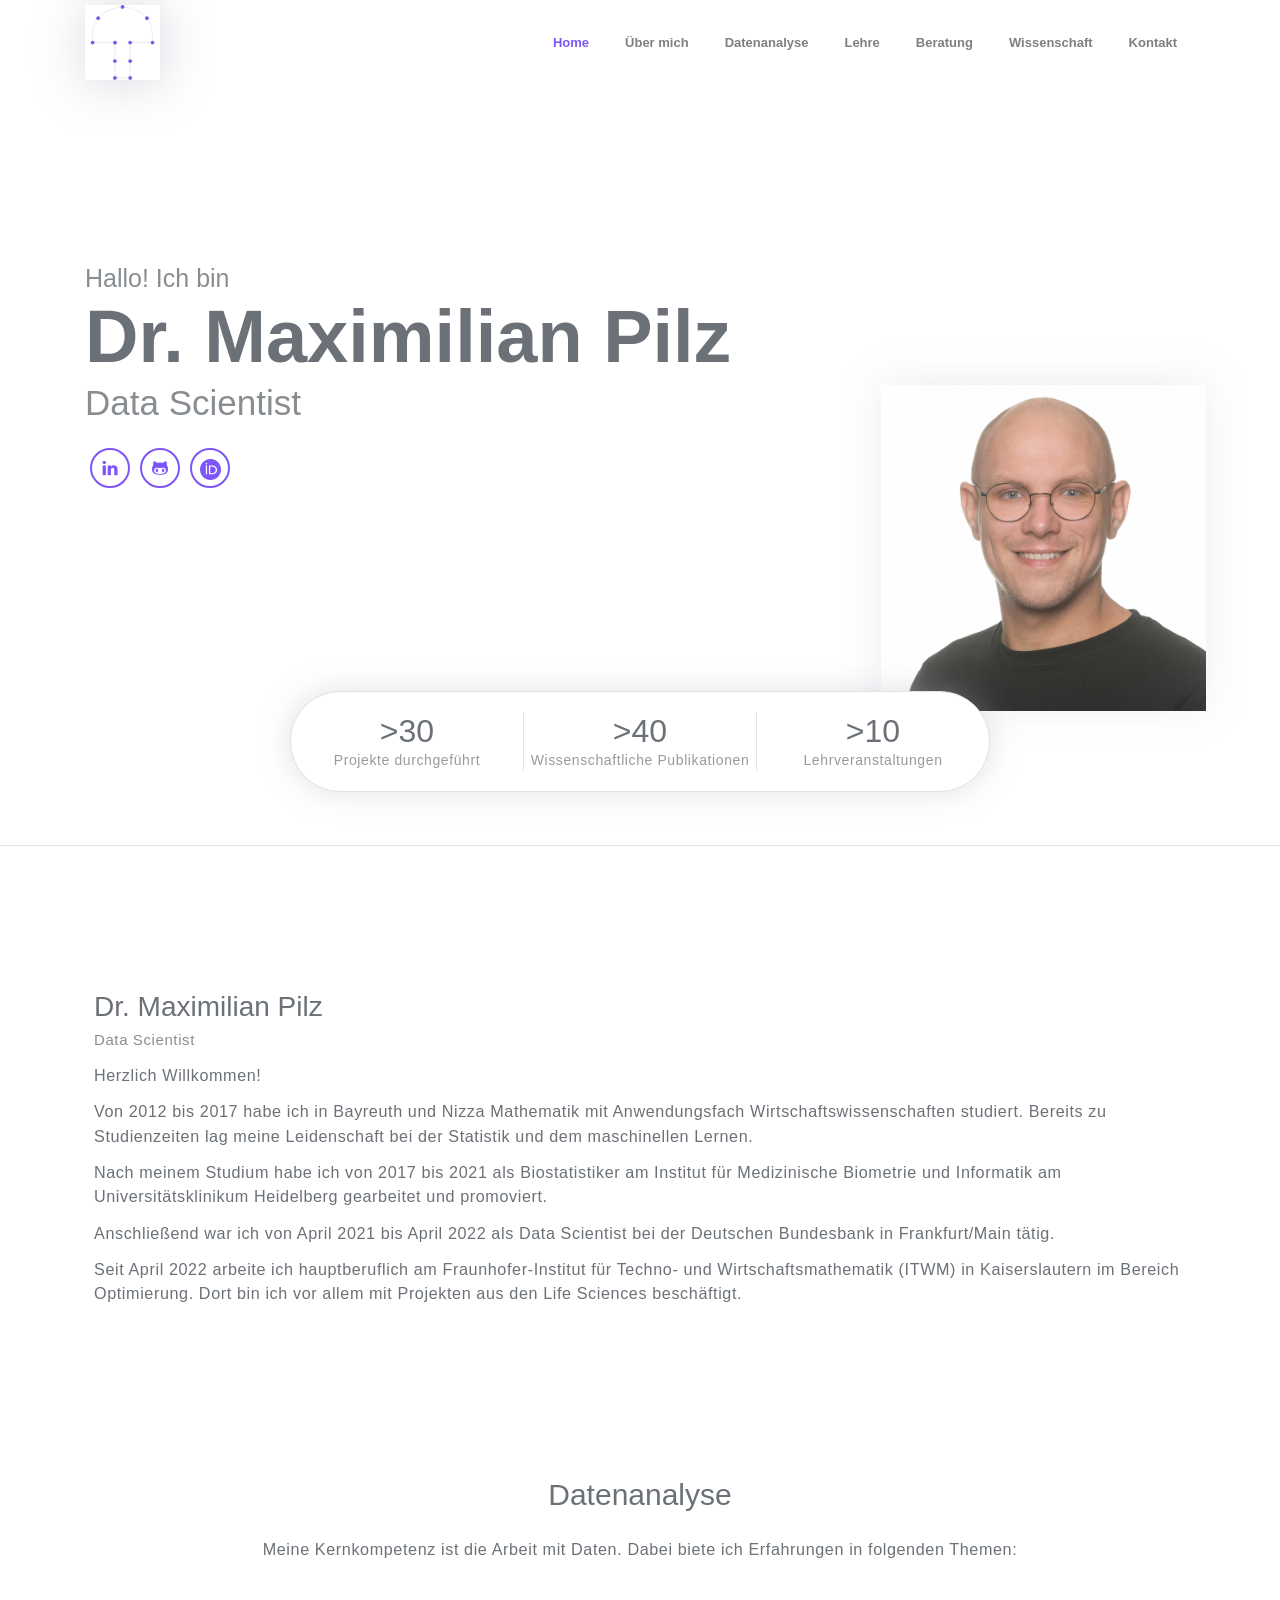
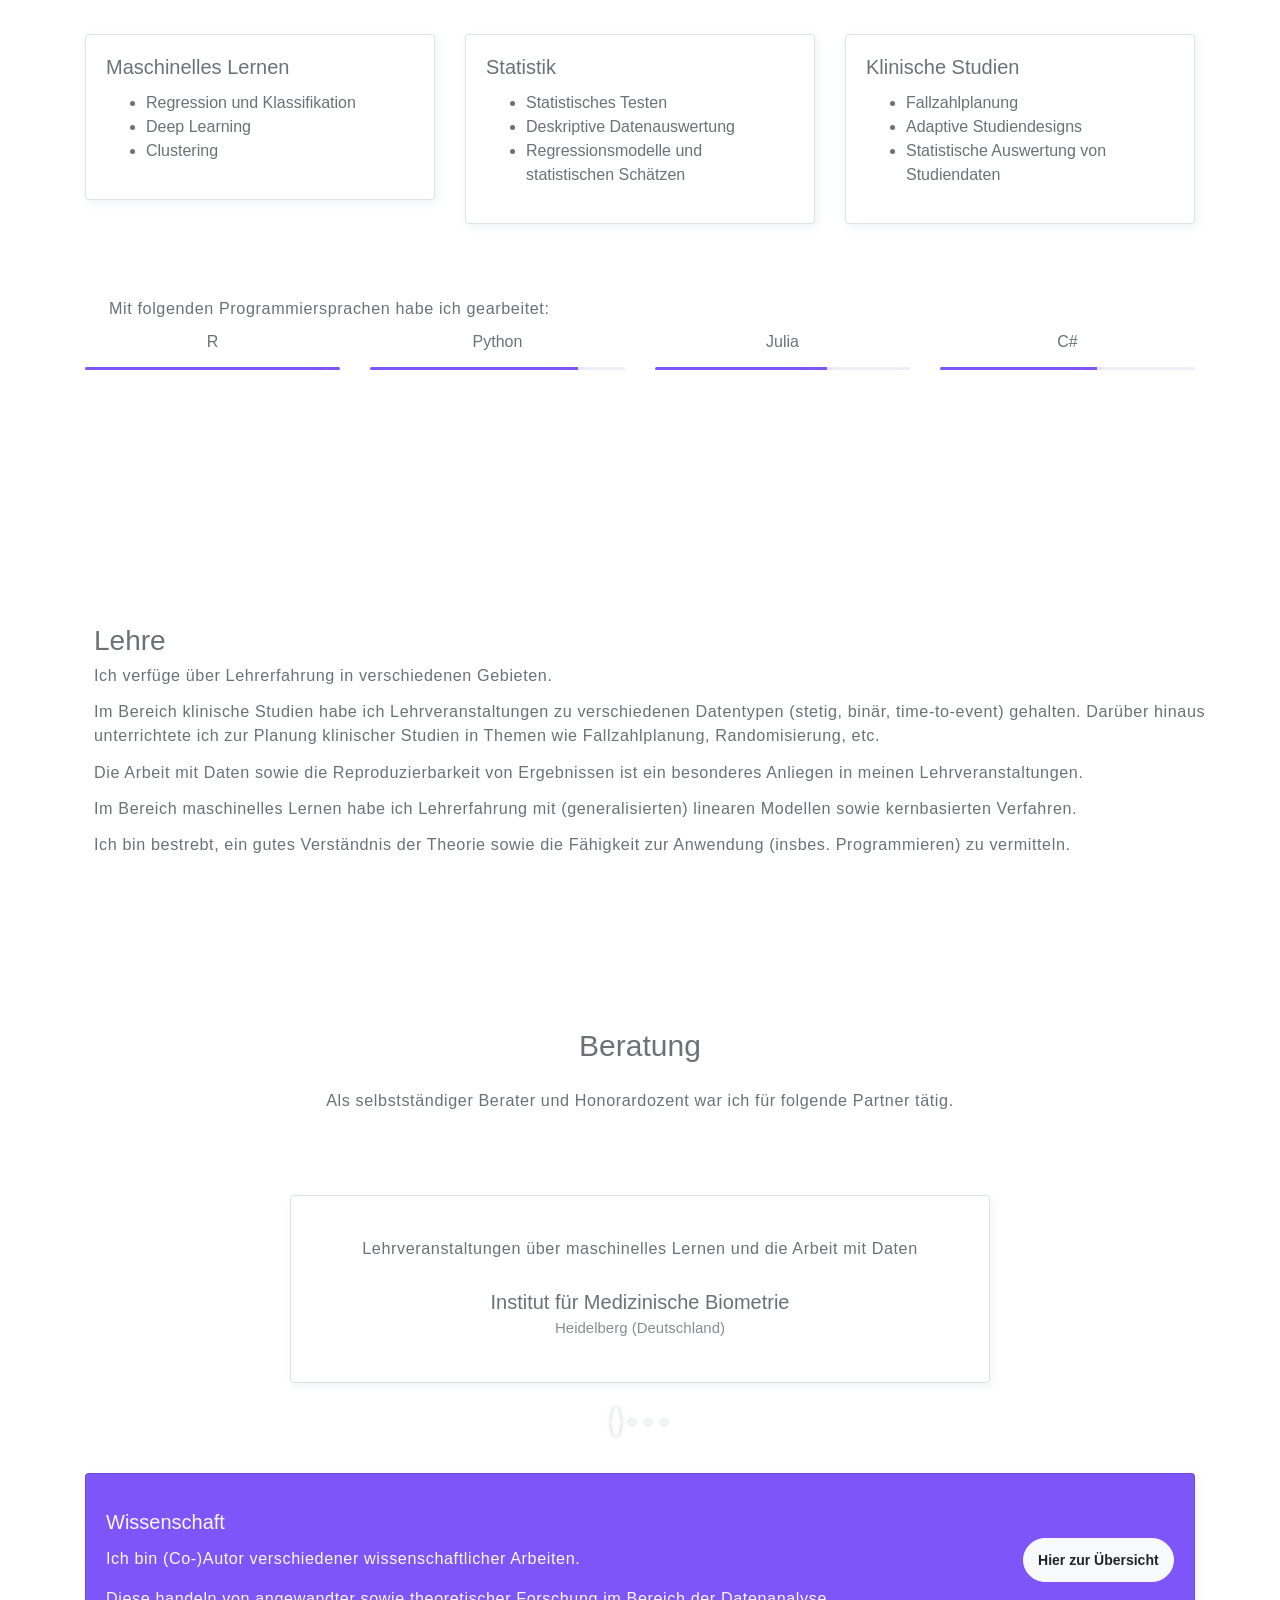
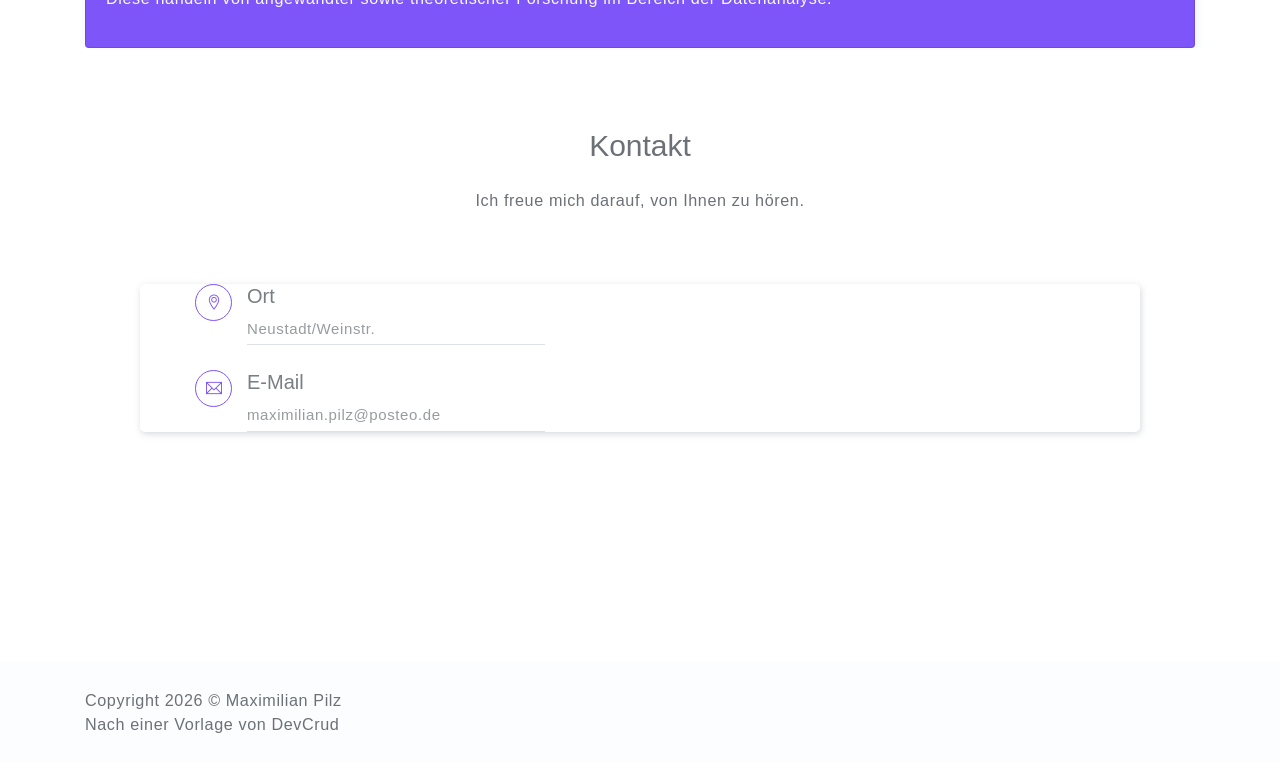
==== index.html @ c8edc68e "setup homepage" ====
<!DOCTYPE html>
<html lang="en">
<head>
	<meta charset="utf-8">
    <meta name="viewport" content="width=device-width, initial-scale=1, shrink-to-fit=no">
    <meta name="description" content="Personal Homepage of Maximilian Pilz.">
    <meta name="author" content="Maximilian Pilz">
    <title>Maximilian Pilz</title>
    <!-- font icons -->
    <link rel="stylesheet" href="assets/vendors/fork-awesome/css/fork-awesome.min.css">
    <link rel="stylesheet" href="assets/vendors/themify-icons/css/themify-icons.css">
    <!-- Bootstrap + CSS -->
	<link rel="stylesheet" href="assets/css/layout.css">
</head>
<body data-spy="scroll" data-target=".navbar" data-offset="40" id="home">

    <!-- Page navigation -->
    <nav class="navbar navbar-expand-lg navbar-light fixed-top" data-spy="affix" data-offset-top="0">
        <div class="container">
            <a class="navbar-brand" href="#"><img src="assets/imgs/logo1.svg" alt=""></a>
            <button class="navbar-toggler" type="button" data-toggle="collapse" data-target="#navbarSupportedContent" aria-controls="navbarSupportedContent" aria-expanded="false" aria-label="Toggle navigation">
                <span class="navbar-toggler-icon"></span>
            </button>

            <div class="collapse navbar-collapse" id="navbarSupportedContent">
                <ul class="navbar-nav ml-auto align-items-center">
                    <li class="nav-item">
                        <a class="nav-link" href="#home">Home</a>
                    </li>
                    <li class="nav-item">
                        <a class="nav-link" href="#about">&Uuml;ber mich</a>
                    </li>
                    <li class="nav-item">
                        <a class="nav-link" href="#service">Datenanalyse</a>
                    </li>                   
                    <li class="nav-item">
                        <a class="nav-link" href="#lehre">Lehre</a>
                    </li>
                    <li class="nav-item">
                        <a class="nav-link" href="#beratung">Beratung</a>
                    </li>
                    <li class="nav-item">
                        <a class="nav-link" href="#wissenschaft">Wissenschaft</a>
                    </li>
                    <li class="nav-item">
                        <a class="nav-link" href="#contact">Kontakt</a>
                    </li>
                </ul>
            </div>
        </div>          
    </nav>
    <!-- End of page navibation -->

    <!-- Page Header -->
    <header class="header" id="home">
        <div class="container">
            <div class="infos">
                <h6 class="supertitle">Hallo! Ich bin</h6>
                <h6 class="title">Dr. Maximilian Pilz</h6>
                <h6 class="subtitle">Data Scientist</h6>
 

                <div class="socials mt-4">
                    <a class="social-item" href="https://de.linkedin.com/in/maximilian-pilz-76b919141"><i class="ti-linkedin"></i></a>                  
                    <a class="social-item" href="https://github.com/max-pilz"><i class="ti-github"></i></a>
		            <a class="social-item" href="https://orcid.org/0000-0002-9685-1613"><i class="fa fa-orcid fa-lg"></i></a>
                </div>
            </div>              
            <div class="img-holder">
                <img src="assets/imgs/opt_pilz_maximilian.jpg" alt="">
            </div>      
        </div>  

        <!-- Header-widget -->
        <div class="widget">
            <div class="widget-item">
                <h2>>30</h2>
                <p>Projekte durchgef&uuml;hrt</p>
            </div>
            <div class="widget-item">
                <h2>>40</h2>
                <p>Wissenschaftliche Publikationen</p>
            </div>
            <div class="widget-item">
                <h2>>10</h2>
                <p>Lehrveranstaltungen</p>
            </div>
        </div>
    </header>
    <!-- End of Page Header -->
    
    <!-- About section -->
    <section id="about" class="section mt-3">
        <div class="container mt-5">
            <div class="row text-center text-md-left">
                <div class="pl-md-4 col-md-13">
                    <h6 class="title">Dr. Maximilian Pilz</h6>
                    <p class="subtitle">Data Scientist</p>
                    <p>Herzlich Willkommen!</p>
                    <p>Von 2012 bis 2017 habe ich in Bayreuth und Nizza Mathematik mit Anwendungsfach Wirtschaftswissenschaften studiert. Bereits zu Studienzeiten lag meine Leidenschaft bei der Statistik und dem maschinellen Lernen.</p>
                    <p>Nach meinem Studium habe ich von 2017 bis 2021 als Biostatistiker am Institut f&uuml;r Medizinische Biometrie und Informatik am Universit&auml;tsklinikum Heidelberg gearbeitet und promoviert.</p>
                    <p>Anschlie&szlig;end war ich von April 2021 bis April 2022 als Data Scientist bei der Deutschen Bundesbank in Frankfurt/Main t&auml;tig.</p>
                    <p>Seit April 2022 arbeite ich hauptberuflich am Fraunhofer-Institut f&uuml;r Techno- und Wirtschaftsmathematik (ITWM) in Kaiserslautern im Bereich Optimierung. Dort bin ich vor allem mit Projekten aus den Life Sciences besch&auml;ftigt.</p>     
                </div>
            </div>
        </div>
    </section>

     <!-- service section -->
    <section id="blog" class="section">
        <div class="container text-center">
            <h6 class="section-title mb-4">Datenanalyse</h6>
            <p class="mb-5 pb-4">Meine Kernkompetenz ist die Arbeit mit Daten. Dabei biete ich Erfahrungen in folgenden Themen:</p>

            <div class="row text-left">
                <div class="col-md-4">
                    <div class="card border mb-4">
                        <!--<img src="assets/imgs/blog-1.jpg" alt="" class="card-img-top w-100">-->
                        <div class="card-body">
                            <h5 class="card-title">Maschinelles Lernen</h5>
                            <p>
                                <ul>
                                    <li>Regression und Klassifikation</li>
                                    <li>Deep Learning</li>
                                    <li>Clustering</li>
                                </ul>            
                            </p>
                        </div>
                    </div>
                </div>
                <div class="col-md-4">
                    <div class="card border mb-4">
                        <div class="card-body">
                            <h5 class="card-title">Statistik</h5>
                            <p>
                                <ul>
                                    <li>Statistisches Testen</li>
                                    <li>Deskriptive Datenauswertung</li>
                                    <li>Regressionsmodelle und statistischen Sch&auml;tzen</li>
                                </ul>            
                            </p>
                        </div>
                    </div>
                </div>
                <div class="col-md-4">
                    <div class="card border mb-4">
                        <div class="card-body">
                            <h5 class="card-title">Klinische Studien</h5>
                            <p>
                                <ul>
                                    <li>Fallzahlplanung</li>
                                    <li>Adaptive Studiendesigns</li>
                                    <li>Statistische Auswertung von Studiendaten</li>
                                </ul>            
                            </p>
                        </div>
                    </div>
                </div>
            </div>
        </div>
        <div class="container mt-5">
            <div class="pl-md-4 col-md-13">         
                    <p>Mit folgenden Programmiersprachen habe ich gearbeitet:</p>
                </div>
                <div class="row text-center">
                    <div class="col-sm-3">
                        <h6 class="mb-3">R</h6>
                        <div class="progress">
                            <div class="progress-bar bg-primary" role="progressbar" style="width: 99%;" aria-valuenow="25" aria-valuemin="0" aria-valuemax="100"><span>89%</span></div>
                        </div>
                    </div>
                    <div class="col-sm-3">
                        <h6 class="mb-3">Python</h6>
                        <div class="progress">
                            <div class="progress-bar bg-primary" role="progressbar" style="width: 80%;" aria-valuenow="25" aria-valuemin="0" aria-valuemax="100"><span>83%</span></div>
                        </div>
                    </div>
                    <div class="col-sm-3">
                        <h6 class="mb-3">Julia</h6>
                        <div class="progress">
                            <div class="progress-bar bg-primary" role="progressbar" style="width: 66%;" aria-valuenow="25" aria-valuemin="0" aria-valuemax="100"><span>95%</span></div>
                        </div>
                    </div>
                    <div class="col-sm-3">
                        <h6 class="mb-3">C#</h6>
                        <div class="progress">
                            <div class="progress-bar bg-primary" role="progressbar" style="width: 60%;" aria-valuenow="25" aria-valuemin="0" aria-valuemax="100"><span>95%</span></div>
                        </div>
                    </div>
                </div>
        </div>
    </section>
    <!-- End of Section -->

    <!-- Lehre section -->
    <section id="lehre" class="section mt-3">
        <div class="container mt-5">
            <div class="row text-center text-md-left">
                <div class="pl-md-4 col-md-13">
                    <h6 class="title">Lehre</h6>
                    <p>Ich verf&uuml;ge &uuml;ber Lehrerfahrung in verschiedenen Gebieten.</p>
                    <p>Im Bereich klinische Studien habe ich Lehrveranstaltungen zu verschiedenen Datentypen (stetig, bin&auml;r, time-to-event) gehalten.
                       Dar&uuml;ber hinaus unterrichtete ich zur Planung klinischer Studien in Themen wie Fallzahlplanung, Randomisierung, etc.
                    </p>
                    <p>Die Arbeit mit Daten sowie die Reproduzierbarkeit von Ergebnissen ist ein besonderes Anliegen in meinen Lehrveranstaltungen.</p>
                    <p>Im Bereich maschinelles Lernen habe ich Lehrerfahrung mit (generalisierten) linearen Modellen sowie kernbasierten Verfahren.</p>
                    <p>Ich bin bestrebt, ein gutes Verst&auml;ndnis der Theorie sowie die F&auml;higkeit zur Anwendung (insbes. Programmieren) zu vermitteln.</p>
                </div>
            </div>
        </div>
    </section> 
    <!-- End of Lehre Section -->



    <!-- Beratung Section -->
    <section id="beratung" class="section">
        <div class="container text-center">
            <h6 class="section-title mb-4">Beratung</h6>
            <p class="mb-5 pb-4">Als selbstst&auml;ndiger Berater und Honorardozent war ich f&uuml;r folgende Partner t&auml;tig.</p>


            <div id="carouselExampleIndicators" class="carousel slide" data-ride="carousel">
                <ol class="carousel-indicators">
                    <li data-target="#carouselExampleIndicators" data-slide-to="0" class="active"></li>
                    <li data-target="#carouselExampleIndicators" data-slide-to="1"></li>
                    <li data-target="#carouselExampleIndicators" data-slide-to="2"></li>
                    <li data-target="#carouselExampleIndicators" data-slide-to="3"></li>
                </ol>
                <div class="carousel-inner">
                    <div class="carousel-item active">
                        <div class="card testmonial-card border">
                            <div class="card-body">
                                <p>Lehrveranstaltungen &uuml;ber maschinelles Lernen und die Arbeit mit Daten</p>
                                <h1 class="title">Institut f&uuml;r Medizinische Biometrie</h1>
                                <h1 class="subtitle">Heidelberg (Deutschland)</h1>
                            </div>
                        </div>
                    </div>
                    <div class="carousel-item">
                        <div class="card testmonial-card border">
                            <div class="card-body">
                                <p>Fallzahlplanung f&uuml;r klinische Studien</p>
                                <h1 class="title">Bella Seno GmbH</h1>
                                <h1 class="subtitle">Leipzig (Deutschland) und Southbeach (Australien)</h1>
                            </div>
                        </div>
                    </div>
                    <div class="carousel-item">
                        <div class="card testmonial-card border">
                            <div class="card-body">
                                <p>Statistische Projekte</p>
                                <h1 class="title">Novustat GmbH</h1>
                                <h1 class="subtitle">Wollerau (Schweiz)</h1>
                            </div>
                        </div>
                    </div>
                    <div class="carousel-item">
                        <div class="card testmonial-card border">
                            <div class="card-body">
                                <p>Beratung in der Anwendung von adaptiven Studiendesigns</p>
                                <h1 class="title">GCP-Service GmbH</h1>
                                <h1 class="subtitle">Bremen (Deutschland)</h1>
                            </div>
                        </div>
                    </div>
                </div>
            </div>
        </div>
    </section>
    <!-- End of Beratung section -->

    <!-- Wissenschaft section -->
    <section id="wissenschaft" class="bg-gray p-0 section">
        <div class="container">
            <div class="card bg-primary">
                <div class="card-body text-light">
                    <div class="row align-items-center">
                        <div class="col-sm-9 text-center text-sm-left">
                            <h5 class="mt-3">Wissenschaft</h5>
                            <p></p>
                            <p></p>
                            <p class="mb-3">Ich bin (Co-)Autor verschiedener wissenschaftlicher Arbeiten.</p>
                            <p class="mb-3">Diese handeln von angewandter sowie theoretischer Forschung im Bereich der Datenanalyse.</p>
                        </div>
                        <div class="col-sm-3 text-center text-sm-right">
                            <form action="https://orcid.org/0000-0002-9685-1613" method="get" target="_blank">
                                <button class="btn btn-light rounded" type="submit">Hier zur &Uuml;bersicht</button>
                             </form>
                        </div>
                    </div>
                </div> 
            </div>
        </div>
    </section>      
    <!-- End of Wissenschaft section. -->

    <!-- Contact Section -->
    <section id="contact" class="position-relative section">
        <div class="container text-center">
            <h6 class="section-title mb-4">Kontakt</h6>
            <p class="mb-5 pb-4">Ich freue mich darauf, von Ihnen zu h&ouml;ren.</p>

            <div class="contact text-left">
                <div class="contact-infos">
                    <div class="item">
                        <i class="ti-location-pin"></i>
                        <div class="">
                            <h5>Ort</h5>
                            <p> Neustadt/Weinstr.</p>
                        </div>                          
                    </div>
                    <div class="item">
                        <i class="ti-email"></i>
                        <div class="mb-0">
                            <h5>E-Mail</h5>
                            <p>maximilian.pilz@posteo.de</p>
                        </div>
                    </div>
                </div>                  
            </div>
        </div>  
    </section>
    <!-- End of Contact Section -->

    <!-- Page Footer -->
    <footer class="page-footer">
        <div class="container">
            <div class="row align-items-center">
                <div class="col-sm-6">
                    <p>Copyright <script>document.write(new Date().getFullYear())</script> &copy; Maximilian Pilz</p>
                    <p>Nach einer Vorlage von DevCrud</p>
                </div>
            </div>
        </div>
    </footer> 
    <!-- End of page footer -->
	
	<!-- core  -->
    <script src="assets/vendors/jquery/jquery-3.4.1.js"></script>
    <script src="assets/vendors/bootstrap/bootstrap.bundle.js"></script>
    <!-- bootstrap 3 affix -->
	<script src="assets/vendors/bootstrap/bootstrap.affix.js"></script>

    <!-- steller js -->
    <script src="assets/js/steller.js"></script>

</body>
</html>
---- assets/vendors/fork-awesome/css/fork-awesome.min.css ----
/*!
Fork Awesome 1.2.0
License - https://forkaweso.me/Fork-Awesome/license

Copyright 2018 Dave Gandy & Fork Awesome

Permission is hereby granted, free of charge, to any person obtaining a copy of this software and associated documentation files (the "Software"), to deal in the Software without restriction, including without limitation the rights to use, copy, modify, merge, publish, distribute, sublicense, and/or sell copies of the Software, and to permit persons to whom the Software is furnished to do so, subject to the following conditions:

The above copyright notice and this permission notice shall be included in all copies or substantial portions of the Software.

THE SOFTWARE IS PROVIDED "AS IS", WITHOUT WARRANTY OF ANY KIND, EXPRESS OR IMPLIED, INCLUDING BUT NOT LIMITED TO THE WARRANTIES OF MERCHANTABILITY, FITNESS FOR A PARTICULAR PURPOSE AND NONINFRINGEMENT. IN NO EVENT SHALL THE AUTHORS OR COPYRIGHT HOLDERS BE LIABLE FOR ANY CLAIM, DAMAGES OR OTHER LIABILITY, WHETHER IN AN ACTION OF CONTRACT, TORT OR OTHERWISE, ARISING FROM, OUT OF OR IN CONNECTION WITH THE SOFTWARE OR THE USE OR OTHER DEALINGS IN THE SOFTWARE.
 */@font-face{font-family:ForkAwesome;src:url(../fonts/forkawesome-webfont.eot?v=1.2.0);src:url(../fonts/forkawesome-webfont.eot?#iefix&v=1.2.0) format('embedded-opentype'),url(../fonts/forkawesome-webfont.woff2?v=1.2.0) format('woff2'),url(../fonts/forkawesome-webfont.woff?v=1.2.0) format('woff'),url(../fonts/forkawesome-webfont.ttf?v=1.2.0) format('truetype'),url(../fonts/forkawesome-webfont.svg?v=1.2.0#forkawesomeregular) format('svg');font-weight:400;font-style:normal;font-display:block}.fa{display:inline-block;font:normal normal normal 14px/1 ForkAwesome;font-size:inherit;text-rendering:auto;-webkit-font-smoothing:antialiased;-moz-osx-font-smoothing:grayscale}.fa-lg{font-size:1.33333333em;line-height:.75em;vertical-align:-15%}.fa-2x{font-size:2em}.fa-3x{font-size:3em}.fa-4x{font-size:4em}.fa-5x{font-size:5em}.fa-fw{width:1.28571429em;text-align:center}.fa-ul{padding-left:0;margin-left:2.14285714em;list-style-type:none}.fa-ul>li{position:relative}.fa-li{position:absolute;left:-2.14285714em;width:2.14285714em;top:.14285714em;text-align:center}.fa-li.fa-lg{left:-1.85714286em}.fa-border{padding:.2em .25em .15em;border:solid .08em #eee;border-radius:.1em}.fa-pull-left{float:left}.fa-pull-right{float:right}.fa.fa-pull-left{margin-right:.3em}.fa.fa-pull-right{margin-left:.3em}.pull-right{float:right}.pull-left{float:left}.fa.pull-left{margin-right:.3em}.fa.pull-right{margin-left:.3em}.fa-spin{-webkit-animation:fa-spin 2s infinite linear;animation:fa-spin 2s infinite linear}.fa-pulse{-webkit-animation:fa-spin 1s infinite steps(8);animation:fa-spin 1s infinite steps(8)}@-webkit-keyframes fa-spin{0%{-webkit-transform:rotate(0);transform:rotate(0)}100%{-webkit-transform:rotate(359deg);transform:rotate(359deg)}}@keyframes fa-spin{0%{-webkit-transform:rotate(0);transform:rotate(0)}100%{-webkit-transform:rotate(359deg);transform:rotate(359deg)}}.fa-rotate-90{-ms-filter:"progid:DXImageTransform.Microsoft.BasicImage(rotation=1)";-webkit-transform:rotate(90deg);-ms-transform:rotate(90deg);transform:rotate(90deg)}.fa-rotate-180{-ms-filter:"progid:DXImageTransform.Microsoft.BasicImage(rotation=2)";-webkit-transform:rotate(180deg);-ms-transform:rotate(180deg);transform:rotate(180deg)}.fa-rotate-270{-ms-filter:"progid:DXImageTransform.Microsoft.BasicImage(rotation=3)";-webkit-transform:rotate(270deg);-ms-transform:rotate(270deg);transform:rotate(270deg)}.fa-flip-horizontal{-ms-filter:"progid:DXImageTransform.Microsoft.BasicImage(rotation=0, mirror=1)";-webkit-transform:scale(-1,1);-ms-transform:scale(-1,1);transform:scale(-1,1)}.fa-flip-vertical{-ms-filter:"progid:DXImageTransform.Microsoft.BasicImage(rotation=2, mirror=1)";-webkit-transform:scale(1,-1);-ms-transform:scale(1,-1);transform:scale(1,-1)}:root .fa-flip-horizontal,:root .fa-flip-vertical,:root .fa-rotate-180,:root .fa-rotate-270,:root .fa-rotate-90{filter:none}.fa-stack{position:relative;display:inline-block;width:2em;height:2em;line-height:2em;vertical-align:middle}.fa-stack-1x,.fa-stack-2x{position:absolute;left:0;width:100%;text-align:center}.fa-stack-1x{line-height:inherit}.fa-stack-2x{font-size:2em}.fa-inverse{color:#fff}.fa-glass:before{content:"\f000"}.fa-music:before{content:"\f001"}.fa-search:before{content:"\f002"}.fa-envelope-o:before{content:"\f003"}.fa-heart:before{content:"\f004"}.fa-star:before{content:"\f005"}.fa-star-o:before{content:"\f006"}.fa-user:before{content:"\f007"}.fa-film:before{content:"\f008"}.fa-th-large:before{content:"\f009"}.fa-th:before{content:"\f00a"}.fa-th-list:before{content:"\f00b"}.fa-check:before{content:"\f00c"}.fa-close:before,.fa-remove:before,.fa-times:before{content:"\f00d"}.fa-search-plus:before{content:"\f00e"}.fa-search-minus:before{content:"\f010"}.fa-power-off:before{content:"\f011"}.fa-signal:before{content:"\f012"}.fa-cog:before,.fa-gear:before{content:"\f013"}.fa-trash-o:before{content:"\f014"}.fa-home:before{content:"\f015"}.fa-file-o:before{content:"\f016"}.fa-clock-o:before{content:"\f017"}.fa-road:before{content:"\f018"}.fa-download:before{content:"\f019"}.fa-arrow-circle-o-down:before{content:"\f01a"}.fa-arrow-circle-o-up:before{content:"\f01b"}.fa-inbox:before{content:"\f01c"}.fa-play-circle-o:before{content:"\f01d"}.fa-repeat:before,.fa-rotate-right:before{content:"\f01e"}.fa-refresh:before,.fa-sync:before{content:"\f021"}.fa-list-alt:before{content:"\f022"}.fa-lock:before{content:"\f023"}.fa-flag:before{content:"\f024"}.fa-headphones:before{content:"\f025"}.fa-volume-off:before{content:"\f026"}.fa-volume-down:before{content:"\f027"}.fa-volume-up:before{content:"\f028"}.fa-qrcode:before{content:"\f029"}.fa-barcode:before{content:"\f02a"}.fa-tag:before{content:"\f02b"}.fa-tags:before{content:"\f02c"}.fa-book:before{content:"\f02d"}.fa-bookmark:before{content:"\f02e"}.fa-print:before{content:"\f02f"}.fa-camera:before{content:"\f030"}.fa-font:before{content:"\f031"}.fa-bold:before{content:"\f032"}.fa-italic:before{content:"\f033"}.fa-text-height:before{content:"\f034"}.fa-text-width:before{content:"\f035"}.fa-align-left:before{content:"\f036"}.fa-align-center:before{content:"\f037"}.fa-align-right:before{content:"\f038"}.fa-align-justify:before{content:"\f039"}.fa-list:before{content:"\f03a"}.fa-dedent:before,.fa-outdent:before{content:"\f03b"}.fa-indent:before{content:"\f03c"}.fa-video-camera:before,.fa-video:before{content:"\f03d"}.fa-image:before,.fa-photo:before,.fa-picture-o:before{content:"\f03e"}.fa-pencil:before{content:"\f040"}.fa-map-marker:before{content:"\f041"}.fa-adjust:before{content:"\f042"}.fa-tint:before{content:"\f043"}.fa-edit:before,.fa-pencil-square-o:before{content:"\f044"}.fa-share-square-o:before{content:"\f045"}.fa-check-square-o:before{content:"\f046"}.fa-arrows:before{content:"\f047"}.fa-step-backward:before{content:"\f048"}.fa-fast-backward:before{content:"\f049"}.fa-backward:before{content:"\f04a"}.fa-play:before{content:"\f04b"}.fa-pause:before{content:"\f04c"}.fa-stop:before{content:"\f04d"}.fa-forward:before{content:"\f04e"}.fa-fast-forward:before{content:"\f050"}.fa-step-forward:before{content:"\f051"}.fa-eject:before{content:"\f052"}.fa-chevron-left:before{content:"\f053"}.fa-chevron-right:before{content:"\f054"}.fa-plus-circle:before{content:"\f055"}.fa-minus-circle:before{content:"\f056"}.fa-times-circle:before{content:"\f057"}.fa-check-circle:before{content:"\f058"}.fa-question-circle:before{content:"\f059"}.fa-info-circle:before{content:"\f05a"}.fa-crosshairs:before{content:"\f05b"}.fa-times-circle-o:before{content:"\f05c"}.fa-check-circle-o:before{content:"\f05d"}.fa-ban:before{content:"\f05e"}.fa-arrow-left:before{content:"\f060"}.fa-arrow-right:before{content:"\f061"}.fa-arrow-up:before{content:"\f062"}.fa-arrow-down:before{content:"\f063"}.fa-mail-forward:before,.fa-share:before{content:"\f064"}.fa-expand:before{content:"\f065"}.fa-compress:before{content:"\f066"}.fa-plus:before{content:"\f067"}.fa-minus:before{content:"\f068"}.fa-asterisk:before{content:"\f069"}.fa-exclamation-circle:before{content:"\f06a"}.fa-gift:before{content:"\f06b"}.fa-leaf:before{content:"\f06c"}.fa-fire:before{content:"\f06d"}.fa-eye:before{content:"\f06e"}.fa-eye-slash:before{content:"\f070"}.fa-exclamation-triangle:before,.fa-warning:before{content:"\f071"}.fa-plane:before{content:"\f072"}.fa-calendar:before{content:"\f073"}.fa-random:before{content:"\f074"}.fa-comment:before{content:"\f075"}.fa-magnet:before{content:"\f076"}.fa-chevron-up:before{content:"\f077"}.fa-chevron-down:before{content:"\f078"}.fa-retweet:before{content:"\f079"}.fa-shopping-cart:before{content:"\f07a"}.fa-folder:before{content:"\f07b"}.fa-folder-open:before{content:"\f07c"}.fa-arrows-v:before{content:"\f07d"}.fa-arrows-h:before{content:"\f07e"}.fa-bar-chart-o:before,.fa-bar-chart:before{content:"\f080"}.fa-twitter-square:before{content:"\f081"}.fa-facebook-square:before{content:"\f082"}.fa-camera-retro:before{content:"\f083"}.fa-key:before{content:"\f084"}.fa-cogs:before,.fa-gears:before{content:"\f085"}.fa-comments:before{content:"\f086"}.fa-thumbs-o-up:before{content:"\f087"}.fa-thumbs-o-down:before{content:"\f088"}.fa-star-half:before{content:"\f089"}.fa-heart-o:before{content:"\f08a"}.fa-sign-out:before{content:"\f08b"}.fa-linkedin-square:before{content:"\f08c"}.fa-thumb-tack:before{content:"\f08d"}.fa-external-link:before{content:"\f08e"}.fa-sign-in:before{content:"\f090"}.fa-trophy:before{content:"\f091"}.fa-github-square:before{content:"\f092"}.fa-upload:before{content:"\f093"}.fa-lemon-o:before{content:"\f094"}.fa-phone:before{content:"\f095"}.fa-square-o:before{content:"\f096"}.fa-bookmark-o:before{content:"\f097"}.fa-phone-square:before{content:"\f098"}.fa-twitter:before{content:"\f099"}.fa-facebook-f:before,.fa-facebook:before{content:"\f09a"}.fa-github:before{content:"\f09b"}.fa-unlock:before{content:"\f09c"}.fa-credit-card:before{content:"\f09d"}.fa-feed:before,.fa-rss:before{content:"\f09e"}.fa-hdd-o:before{content:"\f0a0"}.fa-bullhorn:before{content:"\f0a1"}.fa-bell-o:before{content:"\f0f3"}.fa-certificate:before{content:"\f0a3"}.fa-hand-o-right:before{content:"\f0a4"}.fa-hand-o-left:before{content:"\f0a5"}.fa-hand-o-up:before{content:"\f0a6"}.fa-hand-o-down:before{content:"\f0a7"}.fa-arrow-circle-left:before{content:"\f0a8"}.fa-arrow-circle-right:before{content:"\f0a9"}.fa-arrow-circle-up:before{content:"\f0aa"}.fa-arrow-circle-down:before{content:"\f0ab"}.fa-globe:before{content:"\f0ac"}.fa-globe-e:before{content:"\f304"}.fa-globe-w:before{content:"\f305"}.fa-wrench:before{content:"\f0ad"}.fa-tasks:before{content:"\f0ae"}.fa-filter:before{content:"\f0b0"}.fa-briefcase:before{content:"\f0b1"}.fa-arrows-alt:before{content:"\f0b2"}.fa-community:before,.fa-group:before,.fa-users:before{content:"\f0c0"}.fa-chain:before,.fa-link:before{content:"\f0c1"}.fa-cloud:before{content:"\f0c2"}.fa-flask:before{content:"\f0c3"}.fa-cut:before,.fa-scissors:before{content:"\f0c4"}.fa-copy:before,.fa-files-o:before{content:"\f0c5"}.fa-paperclip:before{content:"\f0c6"}.fa-floppy-o:before,.fa-save:before{content:"\f0c7"}.fa-square:before{content:"\f0c8"}.fa-bars:before,.fa-navicon:before,.fa-reorder:before{content:"\f0c9"}.fa-list-ul:before{content:"\f0ca"}.fa-list-ol:before{content:"\f0cb"}.fa-strikethrough:before{content:"\f0cc"}.fa-underline:before{content:"\f0cd"}.fa-table:before{content:"\f0ce"}.fa-magic:before{content:"\f0d0"}.fa-truck:before{content:"\f0d1"}.fa-pinterest:before{content:"\f0d2"}.fa-pinterest-square:before{content:"\f0d3"}.fa-google-plus-square:before{content:"\f0d4"}.fa-google-plus-g:before,.fa-google-plus:before{content:"\f0d5"}.fa-money:before{content:"\f0d6"}.fa-caret-down:before{content:"\f0d7"}.fa-caret-up:before{content:"\f0d8"}.fa-caret-left:before{content:"\f0d9"}.fa-caret-right:before{content:"\f0da"}.fa-columns:before{content:"\f0db"}.fa-sort:before,.fa-unsorted:before{content:"\f0dc"}.fa-sort-desc:before,.fa-sort-down:before{content:"\f0dd"}.fa-sort-asc:before,.fa-sort-up:before{content:"\f0de"}.fa-envelope:before{content:"\f0e0"}.fa-linkedin:before{content:"\f0e1"}.fa-rotate-left:before,.fa-undo:before{content:"\f0e2"}.fa-gavel:before,.fa-legal:before{content:"\f0e3"}.fa-dashboard:before,.fa-tachometer:before{content:"\f0e4"}.fa-comment-o:before{content:"\f0e5"}.fa-comments-o:before{content:"\f0e6"}.fa-bolt:before,.fa-flash:before{content:"\f0e7"}.fa-sitemap:before{content:"\f0e8"}.fa-umbrella:before{content:"\f0e9"}.fa-clipboard:before,.fa-paste:before{content:"\f0ea"}.fa-lightbulb-o:before{content:"\f0eb"}.fa-exchange:before{content:"\f0ec"}.fa-cloud-download:before{content:"\f0ed"}.fa-cloud-upload:before{content:"\f0ee"}.fa-user-md:before{content:"\f0f0"}.fa-stethoscope:before{content:"\f0f1"}.fa-suitcase:before{content:"\f0f2"}.fa-bell:before{content:"\f0a2"}.fa-coffee:before{content:"\f0f4"}.fa-cutlery:before,.fa-utensils:before{content:"\f0f5"}.fa-file-text-o:before{content:"\f0f6"}.fa-building-o:before{content:"\f0f7"}.fa-hospital-o:before{content:"\f0f8"}.fa-ambulance:before{content:"\f0f9"}.fa-medkit:before{content:"\f0fa"}.fa-fighter-jet:before{content:"\f0fb"}.fa-beer:before{content:"\f0fc"}.fa-h-square:before{content:"\f0fd"}.fa-plus-square:before{content:"\f0fe"}.fa-angle-double-left:before{content:"\f100"}.fa-angle-double-right:before{content:"\f101"}.fa-angle-double-up:before{content:"\f102"}.fa-angle-double-down:before{content:"\f103"}.fa-angle-left:before{content:"\f104"}.fa-angle-right:before{content:"\f105"}.fa-angle-up:before{content:"\f106"}.fa-angle-down:before{content:"\f107"}.fa-desktop:before{content:"\f108"}.fa-laptop:before{content:"\f109"}.fa-tablet:before{content:"\f10a"}.fa-mobile-phone:before,.fa-mobile:before{content:"\f10b"}.fa-circle-o:before{content:"\f10c"}.fa-quote-left:before{content:"\f10d"}.fa-quote-right:before{content:"\f10e"}.fa-spinner:before{content:"\f110"}.fa-circle:before{content:"\f111"}.fa-mail-reply:before,.fa-reply:before{content:"\f112"}.fa-github-alt:before{content:"\f113"}.fa-folder-o:before{content:"\f114"}.fa-folder-open-o:before{content:"\f115"}.fa-smile-o:before{content:"\f118"}.fa-frown-o:before{content:"\f119"}.fa-meh-o:before{content:"\f11a"}.fa-gamepad:before{content:"\f11b"}.fa-keyboard-o:before{content:"\f11c"}.fa-flag-o:before{content:"\f11d"}.fa-flag-checkered:before{content:"\f11e"}.fa-terminal:before{content:"\f120"}.fa-code:before{content:"\f121"}.fa-mail-reply-all:before,.fa-reply-all:before{content:"\f122"}.fa-star-half-empty:before,.fa-star-half-full:before,.fa-star-half-o:before{content:"\f123"}.fa-location-arrow:before{content:"\f124"}.fa-crop:before{content:"\f125"}.fa-code-fork:before{content:"\f126"}.fa-chain-broken:before,.fa-unlink:before{content:"\f127"}.fa-question:before{content:"\f128"}.fa-info:before{content:"\f129"}.fa-exclamation:before{content:"\f12a"}.fa-superscript:before{content:"\f12b"}.fa-subscript:before{content:"\f12c"}.fa-eraser:before{content:"\f12d"}.fa-puzzle-piece:before{content:"\f12e"}.fa-microphone:before{content:"\f130"}.fa-microphone-slash:before{content:"\f131"}.fa-shield:before{content:"\f132"}.fa-calendar-o:before{content:"\f133"}.fa-fire-extinguisher:before{content:"\f134"}.fa-rocket:before{content:"\f135"}.fa-maxcdn:before{content:"\f136"}.fa-chevron-circle-left:before{content:"\f137"}.fa-chevron-circle-right:before{content:"\f138"}.fa-chevron-circle-up:before{content:"\f139"}.fa-chevron-circle-down:before{content:"\f13a"}.fa-html5:before{content:"\f13b"}.fa-css3:before{content:"\f13c"}.fa-anchor:before{content:"\f13d"}.fa-unlock-alt:before{content:"\f13e"}.fa-bullseye:before{content:"\f140"}.fa-ellipsis-h:before{content:"\f141"}.fa-ellipsis-v:before{content:"\f142"}.fa-rss-square:before{content:"\f143"}.fa-play-circle:before{content:"\f144"}.fa-ticket:before{content:"\f145"}.fa-minus-square:before{content:"\f146"}.fa-minus-square-o:before{content:"\f147"}.fa-level-up:before{content:"\f148"}.fa-level-down:before{content:"\f149"}.fa-check-square:before{content:"\f14a"}.fa-pencil-square:before{content:"\f14b"}.fa-external-link-square:before{content:"\f14c"}.fa-share-square:before{content:"\f14d"}.fa-compass:before{content:"\f14e"}.fa-caret-square-o-down:before,.fa-toggle-down:before{content:"\f150"}.fa-caret-square-o-up:before,.fa-toggle-up:before{content:"\f151"}.fa-caret-square-o-right:before,.fa-toggle-right:before{content:"\f152"}.fa-eur:before,.fa-euro:before{content:"\f153"}.fa-gbp:before,.fa-pound:before{content:"\f154"}.fa-dollar:before,.fa-usd:before{content:"\f155"}.fa-inr:before,.fa-rupee:before{content:"\f156"}.fa-cny:before,.fa-jpy:before,.fa-rmb:before,.fa-yen:before{content:"\f157"}.fa-rouble:before,.fa-rub:before,.fa-ruble:before{content:"\f158"}.fa-krw:before,.fa-won:before{content:"\f159"}.fa-bitcoin:before,.fa-btc:before{content:"\f15a"}.fa-file:before{content:"\f15b"}.fa-file-text:before{content:"\f15c"}.fa-sort-alpha-asc:before,.fa-sort-alpha-down:before{content:"\f15d"}.fa-sort-alpha-desc:before,.fa-sort-alpha-up:before{content:"\f15e"}.fa-sort-amount-asc:before,.fa-sort-amount-down:before{content:"\f160"}.fa-sort-amount-desc:before,.fa-sort-amount-up:before{content:"\f161"}.fa-sort-numeric-asc:before,.fa-sort-numeric-down:before{content:"\f162"}.fa-sort-numeric-desc:before,.fa-sort-numeric-up:before{content:"\f163"}.fa-thumbs-up:before{content:"\f164"}.fa-thumbs-down:before{content:"\f165"}.fa-youtube-square:before{content:"\f166"}.fa-youtube:before{content:"\f167"}.fa-xing:before{content:"\f168"}.fa-xing-square:before{content:"\f169"}.fa-youtube-play:before{content:"\f16a"}.fa-dropbox:before{content:"\f16b"}.fa-stack-overflow:before{content:"\f16c"}.fa-instagram:before{content:"\f16d"}.fa-flickr:before{content:"\f16e"}.fa-adn:before{content:"\f170"}.fa-bitbucket:before{content:"\f171"}.fa-bitbucket-square:before{content:"\f172"}.fa-tumblr:before{content:"\f173"}.fa-tumblr-square:before{content:"\f174"}.fa-long-arrow-down:before{content:"\f175"}.fa-long-arrow-up:before{content:"\f176"}.fa-long-arrow-left:before{content:"\f177"}.fa-long-arrow-right:before{content:"\f178"}.fa-apple:before{content:"\f179"}.fa-windows:before{content:"\f17a"}.fa-android:before{content:"\f17b"}.fa-linux:before{content:"\f17c"}.fa-dribbble:before{content:"\f17d"}.fa-skype:before{content:"\f17e"}.fa-foursquare:before{content:"\f180"}.fa-trello:before{content:"\f181"}.fa-female:before{content:"\f182"}.fa-male:before{content:"\f183"}.fa-gittip:before,.fa-gratipay:before{content:"\f184"}.fa-sun-o:before{content:"\f185"}.fa-moon-o:before{content:"\f186"}.fa-archive:before{content:"\f187"}.fa-bug:before{content:"\f188"}.fa-vk:before{content:"\f189"}.fa-weibo:before{content:"\f18a"}.fa-renren:before{content:"\f18b"}.fa-pagelines:before{content:"\f18c"}.fa-stack-exchange:before{content:"\f18d"}.fa-arrow-circle-o-right:before{content:"\f18e"}.fa-arrow-circle-o-left:before{content:"\f190"}.fa-caret-square-o-left:before,.fa-toggle-left:before{content:"\f191"}.fa-dot-circle-o:before{content:"\f192"}.fa-wheelchair:before{content:"\f193"}.fa-vimeo-square:before{content:"\f194"}.fa-try:before,.fa-turkish-lira:before{content:"\f195"}.fa-plus-square-o:before{content:"\f196"}.fa-space-shuttle:before{content:"\f197"}.fa-slack:before{content:"\f198"}.fa-envelope-square:before{content:"\f199"}.fa-wordpress:before{content:"\f19a"}.fa-openid:before{content:"\f19b"}.fa-bank:before,.fa-institution:before,.fa-university:before{content:"\f19c"}.fa-graduation-cap:before,.fa-mortar-board:before{content:"\f19d"}.fa-yahoo:before{content:"\f19e"}.fa-google:before{content:"\f1a0"}.fa-reddit:before{content:"\f1a1"}.fa-reddit-square:before{content:"\f1a2"}.fa-stumbleupon-circle:before{content:"\f1a3"}.fa-stumbleupon:before{content:"\f1a4"}.fa-delicious:before{content:"\f1a5"}.fa-digg:before{content:"\f1a6"}.fa-drupal:before{content:"\f1a9"}.fa-joomla:before{content:"\f1aa"}.fa-language:before{content:"\f1ab"}.fa-fax:before{content:"\f1ac"}.fa-building:before{content:"\f1ad"}.fa-child:before{content:"\f1ae"}.fa-paw:before{content:"\f1b0"}.fa-spoon:before,.fa-utensil-spoon:before{content:"\f1b1"}.fa-cube:before{content:"\f1b2"}.fa-cubes:before{content:"\f1b3"}.fa-behance:before{content:"\f1b4"}.fa-behance-square:before{content:"\f1b5"}.fa-steam:before{content:"\f1b6"}.fa-steam-square:before{content:"\f1b7"}.fa-recycle:before{content:"\f1b8"}.fa-automobile:before,.fa-car:before{content:"\f1b9"}.fa-cab:before,.fa-taxi:before{content:"\f1ba"}.fa-tree:before{content:"\f1bb"}.fa-spotify:before{content:"\f1bc"}.fa-deviantart:before{content:"\f1bd"}.fa-soundcloud:before{content:"\f1be"}.fa-database:before{content:"\f1c0"}.fa-file-pdf-o:before{content:"\f1c1"}.fa-file-word-o:before{content:"\f1c2"}.fa-file-excel-o:before{content:"\f1c3"}.fa-file-powerpoint-o:before{content:"\f1c4"}.fa-file-image-o:before,.fa-file-photo-o:before,.fa-file-picture-o:before{content:"\f1c5"}.fa-file-archive-o:before,.fa-file-zip-o:before{content:"\f1c6"}.fa-file-audio-o:before,.fa-file-sound-o:before{content:"\f1c7"}.fa-file-movie-o:before,.fa-file-video-o:before{content:"\f1c8"}.fa-file-code-o:before{content:"\f1c9"}.fa-vine:before{content:"\f1ca"}.fa-codepen:before{content:"\f1cb"}.fa-jsfiddle:before{content:"\f1cc"}.fa-life-bouy:before,.fa-life-buoy:before,.fa-life-ring:before,.fa-life-saver:before,.fa-support:before{content:"\f1cd"}.fa-circle-o-notch:before{content:"\f1ce"}.fa-ra:before,.fa-rebel:before,.fa-resistance:before{content:"\f1d0"}.fa-empire:before,.fa-ge:before{content:"\f1d1"}.fa-git-square:before{content:"\f1d2"}.fa-git:before{content:"\f1d3"}.fa-hacker-news:before,.fa-y-combinator-square:before,.fa-yc-square:before{content:"\f1d4"}.fa-tencent-weibo:before{content:"\f1d5"}.fa-qq:before{content:"\f1d6"}.fa-wechat:before,.fa-weixin:before{content:"\f1d7"}.fa-paper-plane:before,.fa-send:before{content:"\f1d8"}.fa-paper-plane-o:before,.fa-send-o:before{content:"\f1d9"}.fa-history:before{content:"\f1da"}.fa-circle-thin:before{content:"\f1db"}.fa-header:before,.fa-heading:before{content:"\f1dc"}.fa-paragraph:before{content:"\f1dd"}.fa-sliders:before{content:"\f1de"}.fa-share-alt:before{content:"\f1e0"}.fa-share-alt-square:before{content:"\f1e1"}.fa-bomb:before{content:"\f1e2"}.fa-futbol-o:before,.fa-soccer-ball-o:before{content:"\f1e3"}.fa-tty:before{content:"\f1e4"}.fa-binoculars:before{content:"\f1e5"}.fa-plug:before{content:"\f1e6"}.fa-slideshare:before{content:"\f1e7"}.fa-twitch:before{content:"\f1e8"}.fa-yelp:before{content:"\f1e9"}.fa-newspaper-o:before{content:"\f1ea"}.fa-wifi:before{content:"\f1eb"}.fa-calculator:before{content:"\f1ec"}.fa-paypal:before{content:"\f1ed"}.fa-google-wallet:before{content:"\f1ee"}.fa-cc-visa:before{content:"\f1f0"}.fa-cc-mastercard:before{content:"\f1f1"}.fa-cc-discover:before{content:"\f1f2"}.fa-cc-amex:before{content:"\f1f3"}.fa-cc-paypal:before{content:"\f1f4"}.fa-cc-stripe:before{content:"\f1f5"}.fa-bell-slash:before{content:"\f1f6"}.fa-bell-slash-o:before{content:"\f1f7"}.fa-trash:before{content:"\f1f8"}.fa-copyright:before{content:"\f1f9"}.fa-at:before{content:"\f1fa"}.fa-eyedropper:before{content:"\f1fb"}.fa-paint-brush:before{content:"\f1fc"}.fa-birthday-cake:before{content:"\f1fd"}.fa-area-chart:before{content:"\f1fe"}.fa-pie-chart:before{content:"\f200"}.fa-line-chart:before{content:"\f201"}.fa-lastfm:before{content:"\f202"}.fa-lastfm-square:before{content:"\f203"}.fa-toggle-off:before{content:"\f204"}.fa-toggle-on:before{content:"\f205"}.fa-bicycle:before{content:"\f206"}.fa-bus:before{content:"\f207"}.fa-ioxhost:before{content:"\f208"}.fa-angellist:before{content:"\f209"}.fa-cc:before,.fa-closed-captioning:before{content:"\f20a"}.fa-ils:before,.fa-shekel:before,.fa-sheqel:before{content:"\f20b"}.fa-meanpath:before{content:"\f20c"}.fa-buysellads:before{content:"\f20d"}.fa-connectdevelop:before{content:"\f20e"}.fa-dashcube:before{content:"\f210"}.fa-forumbee:before{content:"\f211"}.fa-leanpub:before{content:"\f212"}.fa-sellsy:before{content:"\f213"}.fa-shirtsinbulk:before{content:"\f214"}.fa-simplybuilt:before{content:"\f215"}.fa-skyatlas:before{content:"\f216"}.fa-cart-plus:before{content:"\f217"}.fa-cart-arrow-down:before{content:"\f218"}.fa-diamond:before,.fa-gem:before{content:"\f219"}.fa-ship:before{content:"\f21a"}.fa-user-secret:before{content:"\f21b"}.fa-motorcycle:before{content:"\f21c"}.fa-street-view:before{content:"\f21d"}.fa-heartbeat:before{content:"\f21e"}.fa-venus:before{content:"\f221"}.fa-mars:before{content:"\f222"}.fa-mercury:before{content:"\f223"}.fa-intersex:before,.fa-transgender:before{content:"\f224"}.fa-transgender-alt:before{content:"\f225"}.fa-venus-double:before{content:"\f226"}.fa-mars-double:before{content:"\f227"}.fa-venus-mars:before{content:"\f228"}.fa-mars-stroke:before{content:"\f229"}.fa-mars-stroke-v:before{content:"\f22a"}.fa-mars-stroke-h:before{content:"\f22b"}.fa-neuter:before{content:"\f22c"}.fa-genderless:before{content:"\f22d"}.fa-facebook-official:before{content:"\f230"}.fa-pinterest-p:before{content:"\f231"}.fa-whatsapp:before{content:"\f232"}.fa-server:before{content:"\f233"}.fa-user-plus:before{content:"\f234"}.fa-user-times:before{content:"\f235"}.fa-bed:before,.fa-hotel:before{content:"\f236"}.fa-viacoin:before{content:"\f237"}.fa-train:before{content:"\f238"}.fa-subway:before{content:"\f239"}.fa-medium:before{content:"\f23a"}.fa-medium-square:before{content:"\f2f8"}.fa-y-combinator:before,.fa-yc:before{content:"\f23b"}.fa-optin-monster:before{content:"\f23c"}.fa-opencart:before{content:"\f23d"}.fa-expeditedssl:before{content:"\f23e"}.fa-battery-4:before,.fa-battery-full:before,.fa-battery:before{content:"\f240"}.fa-battery-3:before,.fa-battery-three-quarters:before{content:"\f241"}.fa-battery-2:before,.fa-battery-half:before{content:"\f242"}.fa-battery-1:before,.fa-battery-quarter:before{content:"\f243"}.fa-battery-0:before,.fa-battery-empty:before{content:"\f244"}.fa-mouse-pointer:before{content:"\f245"}.fa-i-cursor:before{content:"\f246"}.fa-object-group:before{content:"\f247"}.fa-object-ungroup:before{content:"\f248"}.fa-sticky-note:before{content:"\f249"}.fa-sticky-note-o:before{content:"\f24a"}.fa-cc-jcb:before{content:"\f24b"}.fa-cc-diners-club:before{content:"\f24c"}.fa-clone:before{content:"\f24d"}.fa-balance-scale:before{content:"\f24e"}.fa-hourglass-o:before{content:"\f250"}.fa-hourglass-1:before,.fa-hourglass-start:before{content:"\f251"}.fa-hourglass-2:before,.fa-hourglass-half:before{content:"\f252"}.fa-hourglass-3:before,.fa-hourglass-end:before{content:"\f253"}.fa-hourglass:before{content:"\f254"}.fa-hand-grab-o:before,.fa-hand-rock-o:before{content:"\f255"}.fa-hand-paper-o:before,.fa-hand-stop-o:before{content:"\f256"}.fa-hand-scissors-o:before{content:"\f257"}.fa-hand-lizard-o:before{content:"\f258"}.fa-hand-spock-o:before{content:"\f259"}.fa-hand-pointer-o:before{content:"\f25a"}.fa-hand-peace-o:before{content:"\f25b"}.fa-trademark:before{content:"\f25c"}.fa-registered:before{content:"\f25d"}.fa-creative-commons:before{content:"\f25e"}.fa-gg:before{content:"\f260"}.fa-gg-circle:before{content:"\f261"}.fa-tripadvisor:before{content:"\f262"}.fa-odnoklassniki:before{content:"\f263"}.fa-odnoklassniki-square:before{content:"\f264"}.fa-get-pocket:before{content:"\f265"}.fa-wikipedia-w:before{content:"\f266"}.fa-safari:before{content:"\f267"}.fa-chrome:before{content:"\f268"}.fa-firefox:before{content:"\f269"}.fa-opera:before{content:"\f26a"}.fa-internet-explorer:before{content:"\f26b"}.fa-television:before,.fa-tv:before{content:"\f26c"}.fa-contao:before{content:"\f26d"}.fa-500px:before{content:"\f26e"}.fa-amazon:before{content:"\f270"}.fa-calendar-plus-o:before{content:"\f271"}.fa-calendar-minus-o:before{content:"\f272"}.fa-calendar-times-o:before{content:"\f273"}.fa-calendar-check-o:before{content:"\f274"}.fa-industry:before{content:"\f275"}.fa-map-pin:before{content:"\f276"}.fa-map-signs:before{content:"\f277"}.fa-map-o:before{content:"\f278"}.fa-map:before{content:"\f279"}.fa-commenting:before{content:"\f27a"}.fa-commenting-o:before{content:"\f27b"}.fa-houzz:before{content:"\f27c"}.fa-vimeo-v:before,.fa-vimeo:before{content:"\f27d"}.fa-black-tie:before{content:"\f27e"}.fa-fonticons:before{content:"\f280"}.fa-reddit-alien:before{content:"\f281"}.fa-edge:before{content:"\f282"}.fa-credit-card-alt:before{content:"\f283"}.fa-codiepie:before{content:"\f284"}.fa-modx:before{content:"\f285"}.fa-fort-awesome:before{content:"\f286"}.fa-usb:before{content:"\f287"}.fa-product-hunt:before{content:"\f288"}.fa-mixcloud:before{content:"\f289"}.fa-scribd:before{content:"\f28a"}.fa-pause-circle:before{content:"\f28b"}.fa-pause-circle-o:before{content:"\f28c"}.fa-stop-circle:before{content:"\f28d"}.fa-stop-circle-o:before{content:"\f28e"}.fa-shopping-bag:before{content:"\f290"}.fa-shopping-basket:before{content:"\f291"}.fa-hashtag:before{content:"\f292"}.fa-bluetooth:before{content:"\f293"}.fa-bluetooth-b:before{content:"\f294"}.fa-percent:before{content:"\f295"}.fa-gitlab:before{content:"\f296"}.fa-wpbeginner:before{content:"\f297"}.fa-wpforms:before{content:"\f298"}.fa-envira:before{content:"\f299"}.fa-universal-access:before{content:"\f29a"}.fa-wheelchair-alt:before{content:"\f29b"}.fa-question-circle-o:before{content:"\f29c"}.fa-blind:before{content:"\f29d"}.fa-audio-description:before{content:"\f29e"}.fa-phone-volume:before,.fa-volume-control-phone:before{content:"\f2a0"}.fa-braille:before{content:"\f2a1"}.fa-assistive-listening-systems:before{content:"\f2a2"}.fa-american-sign-language-interpreting:before,.fa-asl-interpreting:before{content:"\f2a3"}.fa-deaf:before,.fa-deafness:before,.fa-hard-of-hearing:before{content:"\f2a4"}.fa-glide:before{content:"\f2a5"}.fa-glide-g:before{content:"\f2a6"}.fa-sign-language:before,.fa-signing:before{content:"\f2a7"}.fa-low-vision:before{content:"\f2a8"}.fa-viadeo:before{content:"\f2a9"}.fa-viadeo-square:before{content:"\f2aa"}.fa-snapchat:before{content:"\f2ab"}.fa-snapchat-ghost:before{content:"\f2ac"}.fa-snapchat-square:before{content:"\f2ad"}.fa-first-order:before{content:"\f2b0"}.fa-yoast:before{content:"\f2b1"}.fa-themeisle:before{content:"\f2b2"}.fa-google-plus-circle:before,.fa-google-plus-official:before{content:"\f2b3"}.fa-fa:before,.fa-font-awesome:before{content:"\f2b4"}.fa-handshake-o:before{content:"\f2b5"}.fa-envelope-open:before{content:"\f2b6"}.fa-envelope-open-o:before{content:"\f2b7"}.fa-linode:before{content:"\f2b8"}.fa-address-book:before{content:"\f2b9"}.fa-address-book-o:before{content:"\f2ba"}.fa-address-card:before,.fa-vcard:before{content:"\f2bb"}.fa-address-card-o:before,.fa-vcard-o:before{content:"\f2bc"}.fa-user-circle:before{content:"\f2bd"}.fa-user-circle-o:before{content:"\f2be"}.fa-user-o:before{content:"\f2c0"}.fa-id-badge:before{content:"\f2c1"}.fa-drivers-license:before,.fa-id-card:before{content:"\f2c2"}.fa-drivers-license-o:before,.fa-id-card-o:before{content:"\f2c3"}.fa-quora:before{content:"\f2c4"}.fa-free-code-camp:before{content:"\f2c5"}.fa-telegram:before{content:"\f2c6"}.fa-thermometer-4:before,.fa-thermometer-full:before,.fa-thermometer:before{content:"\f2c7"}.fa-thermometer-3:before,.fa-thermometer-three-quarters:before{content:"\f2c8"}.fa-thermometer-2:before,.fa-thermometer-half:before{content:"\f2c9"}.fa-thermometer-1:before,.fa-thermometer-quarter:before{content:"\f2ca"}.fa-thermometer-0:before,.fa-thermometer-empty:before{content:"\f2cb"}.fa-shower:before{content:"\f2cc"}.fa-bath:before,.fa-bathtub:before,.fa-s15:before{content:"\f2cd"}.fa-podcast:before{content:"\f2ce"}.fa-window-maximize:before{content:"\f2d0"}.fa-window-minimize:before{content:"\f2d1"}.fa-window-restore:before{content:"\f2d2"}.fa-times-rectangle:before,.fa-window-close:before{content:"\f2d3"}.fa-times-rectangle-o:before,.fa-window-close-o:before{content:"\f2d4"}.fa-bandcamp:before{content:"\f2d5"}.fa-grav:before{content:"\f2d6"}.fa-etsy:before{content:"\f2d7"}.fa-imdb:before{content:"\f2d8"}.fa-ravelry:before{content:"\f2d9"}.fa-eercast:before{content:"\f2da"}.fa-microchip:before{content:"\f2db"}.fa-snowflake-o:before{content:"\f2dc"}.fa-superpowers:before{content:"\f2dd"}.fa-wpexplorer:before{content:"\f2de"}.fa-meetup:before{content:"\f2e0"}.fa-mastodon:before{content:"\f2e1"}.fa-mastodon-alt:before{content:"\f2e2"}.fa-fork-awesome:before,.fa-fork-circle:before{content:"\f2e3"}.fa-peertube:before{content:"\f2e4"}.fa-diaspora:before{content:"\f2e5"}.fa-friendica:before{content:"\f2e6"}.fa-gnu-social:before{content:"\f2e7"}.fa-liberapay-square:before{content:"\f2e8"}.fa-liberapay:before{content:"\f2e9"}.fa-scuttlebutt:before,.fa-ssb:before{content:"\f2ea"}.fa-hubzilla:before{content:"\f2eb"}.fa-social-home:before{content:"\f2ec"}.fa-artstation:before{content:"\f2ed"}.fa-discord:before{content:"\f2ee"}.fa-discord-alt:before{content:"\f2ef"}.fa-patreon:before{content:"\f2f0"}.fa-snowdrift:before{content:"\f2f1"}.fa-activitypub:before{content:"\f2f2"}.fa-ethereum:before{content:"\f2f3"}.fa-keybase:before{content:"\f2f4"}.fa-shaarli:before{content:"\f2f5"}.fa-shaarli-o:before{content:"\f2f6"}.fa-cut-key:before,.fa-key-modern:before{content:"\f2f7"}.fa-xmpp:before{content:"\f2f9"}.fa-archive-org:before{content:"\f2fc"}.fa-freedombox:before{content:"\f2fd"}.fa-facebook-messenger:before{content:"\f2fe"}.fa-debian:before{content:"\f2ff"}.fa-mastodon-square:before{content:"\f300"}.fa-tipeee:before{content:"\f301"}.fa-react:before{content:"\f302"}.fa-dogmazic:before{content:"\f303"}.fa-zotero:before{content:"\f309"}.fa-nodejs:before{content:"\f308"}.fa-nextcloud:before{content:"\f306"}.fa-nextcloud-square:before{content:"\f307"}.fa-hackaday:before{content:"\f30a"}.fa-laravel:before{content:"\f30b"}.fa-signalapp:before{content:"\f30c"}.fa-gnupg:before{content:"\f30d"}.fa-php:before{content:"\f30e"}.fa-ffmpeg:before{content:"\f30f"}.fa-joplin:before{content:"\f310"}.fa-syncthing:before{content:"\f311"}.fa-inkscape:before{content:"\f312"}.fa-matrix-org:before{content:"\f313"}.fa-pixelfed:before{content:"\f314"}.fa-bootstrap:before{content:"\f315"}.fa-dev-to:before{content:"\f316"}.fa-hashnode:before{content:"\f317"}.fa-jirafeau:before{content:"\f318"}.fa-emby:before{content:"\f319"}.fa-wikidata:before{content:"\f31a"}.fa-gimp:before{content:"\f31b"}.fa-c:before{content:"\f31c"}.fa-digitalocean:before{content:"\f31d"}.fa-att:before{content:"\f31e"}.fa-gitea:before{content:"\f31f"}.fa-file-epub:before{content:"\f321"}.fa-python:before{content:"\f322"}.fa-archlinux:before{content:"\f323"}.fa-pleroma:before{content:"\f324"}.fa-unsplash:before{content:"\f325"}.fa-hackster:before{content:"\f326"}.fa-spell-check:before{content:"\f327"}.fa-moon:before{content:"\f328"}.fa-sun:before{content:"\f329"}.fa-f-droid:before{content:"\f32a"}.fa-biometric:before{content:"\f32b"}.fa-wire:before{content:"\f32c"}.fa-tor-onion:before{content:"\f32e"}.fa-volume-mute:before{content:"\f32f"}.fa-bell-ringing:before{content:"\f32d"}.fa-bell-ringing-o:before{content:"\f330"}.fa-hal:before{content:"\f333"}.fa-jupyter:before{content:"\f335"}.fa-julia:before{content:"\f334"}.fa-classicpress:before{content:"\f331"}.fa-classicpress-circle:before{content:"\f332"}.fa-open-collective:before{content:"\f336"}.fa-orcid:before{content:"\f337"}.fa-researchgate:before{content:"\f338"}.fa-funkwhale:before{content:"\f339"}.fa-askfm:before{content:"\f33a"}.fa-blockstack:before{content:"\f33b"}.fa-boardgamegeek:before{content:"\f33c"}.fa-bunny:before{content:"\f35f"}.fa-buymeacoffee:before{content:"\f33d"}.fa-cc-by:before{content:"\f33e"}.fa-cc-cc:before,.fa-creative-commons-alt:before{content:"\f33f"}.fa-cc-nc-eu:before{content:"\f341"}.fa-cc-nc-jp:before{content:"\f342"}.fa-cc-nc:before{content:"\f340"}.fa-cc-nd:before{content:"\f343"}.fa-cc-pd:before{content:"\f344"}.fa-cc-remix:before{content:"\f345"}.fa-cc-sa:before{content:"\f346"}.fa-cc-share:before{content:"\f347"}.fa-cc-zero:before{content:"\f348"}.fa-conway-glider:before,.fa-conway-hacker:before{content:"\f349"}.fa-csharp:before{content:"\f34a"}.fa-email-bulk:before{content:"\f34b"}.fa-email-bulk-o:before{content:"\f34c"}.fa-gnu:before{content:"\f34d"}.fa-google-play:before{content:"\f34e"}.fa-heroku:before{content:"\f34f"}.fa-hassio:before,.fa-home-assistant:before{content:"\f350"}.fa-java:before{content:"\f351"}.fa-mariadb:before{content:"\f352"}.fa-markdown:before{content:"\f353"}.fa-mysql:before{content:"\f354"}.fa-nordcast:before{content:"\f355"}.fa-plume:before{content:"\f356"}.fa-postgresql:before{content:"\f357"}.fa-sass-alt:before{content:"\f359"}.fa-sass:before{content:"\f358"}.fa-skate:before{content:"\f35a"}.fa-sketchfab:before{content:"\f35b"}.fa-tex:before{content:"\f35c"}.fa-textpattern:before{content:"\f35d"}.fa-unity:before{content:"\f35e"}.sr-only{position:absolute;width:1px;height:1px;padding:0;margin:-1px;overflow:hidden;clip:rect(0,0,0,0);border:0}.sr-only-focusable:active,.sr-only-focusable:focus{position:static;width:auto;height:auto;margin:0;overflow:visible;clip:auto}/*# sourceMappingURL=fork-awesome.min.css.map */
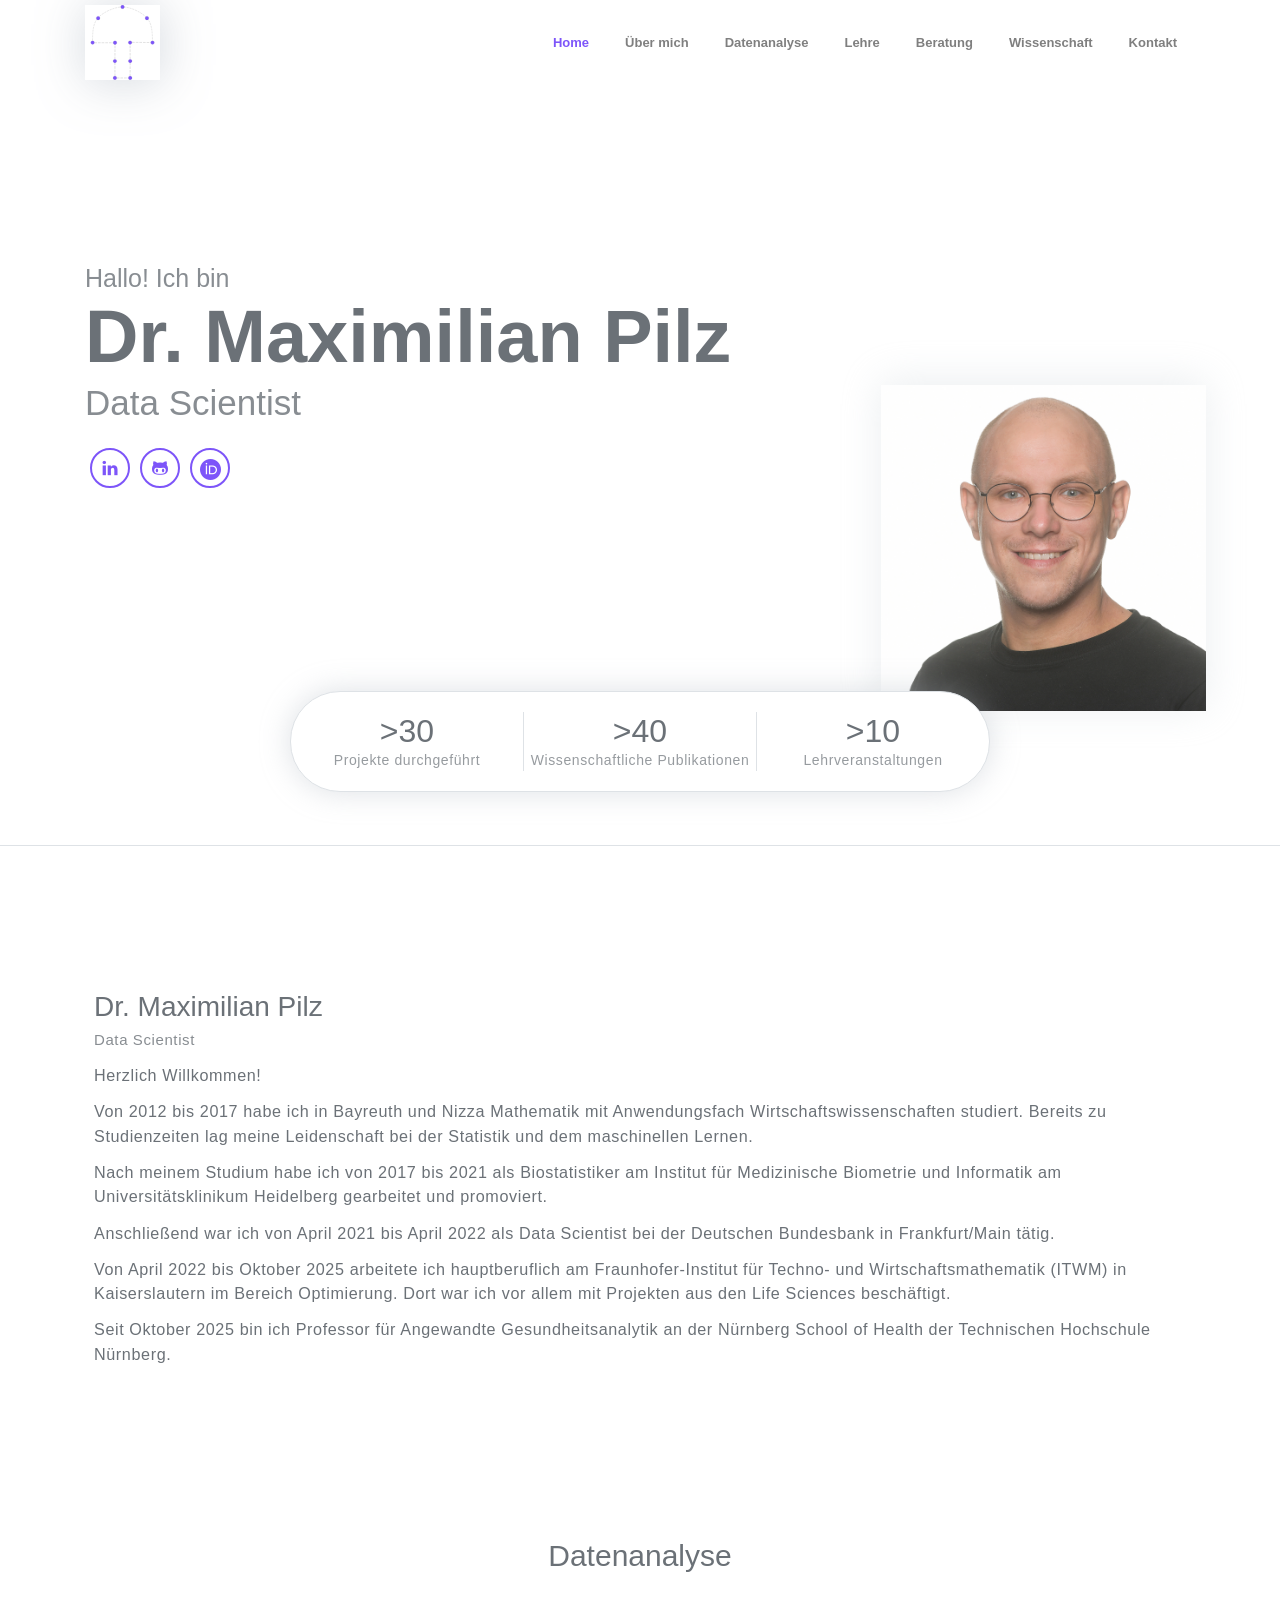
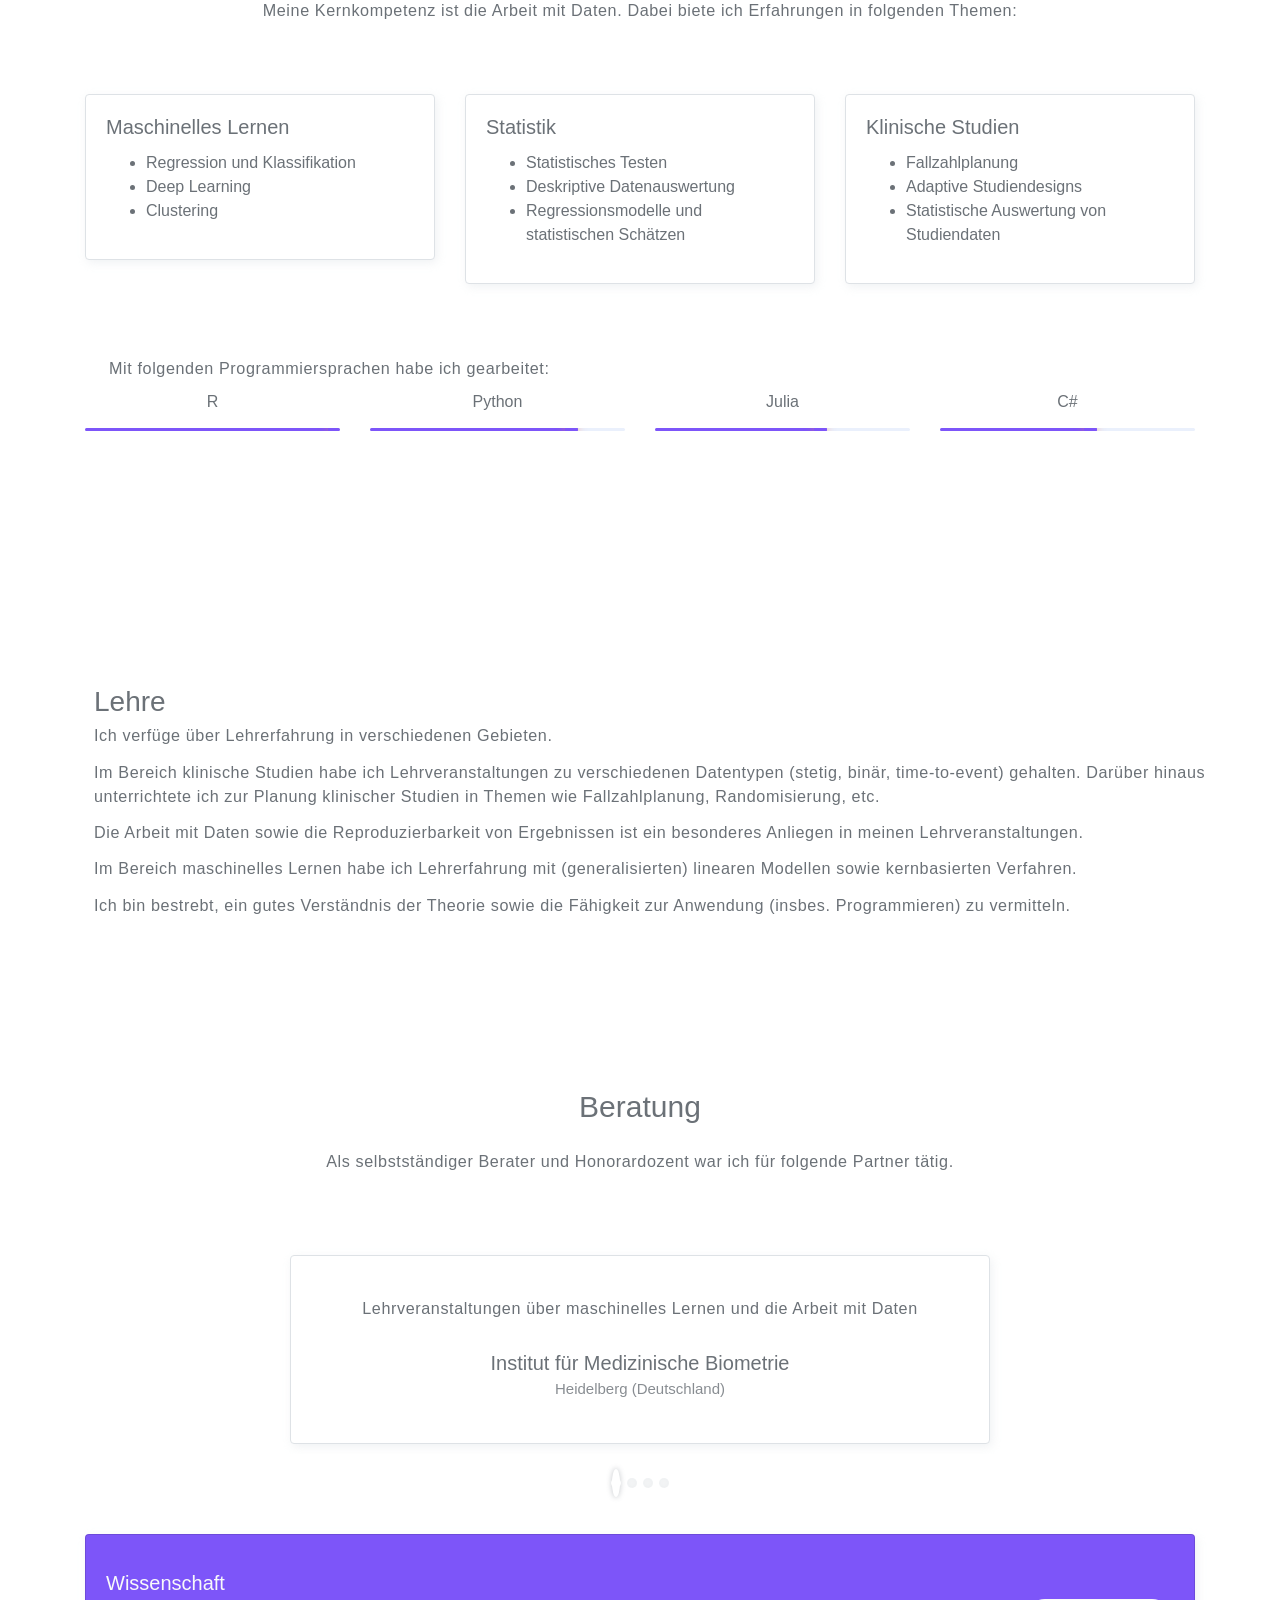
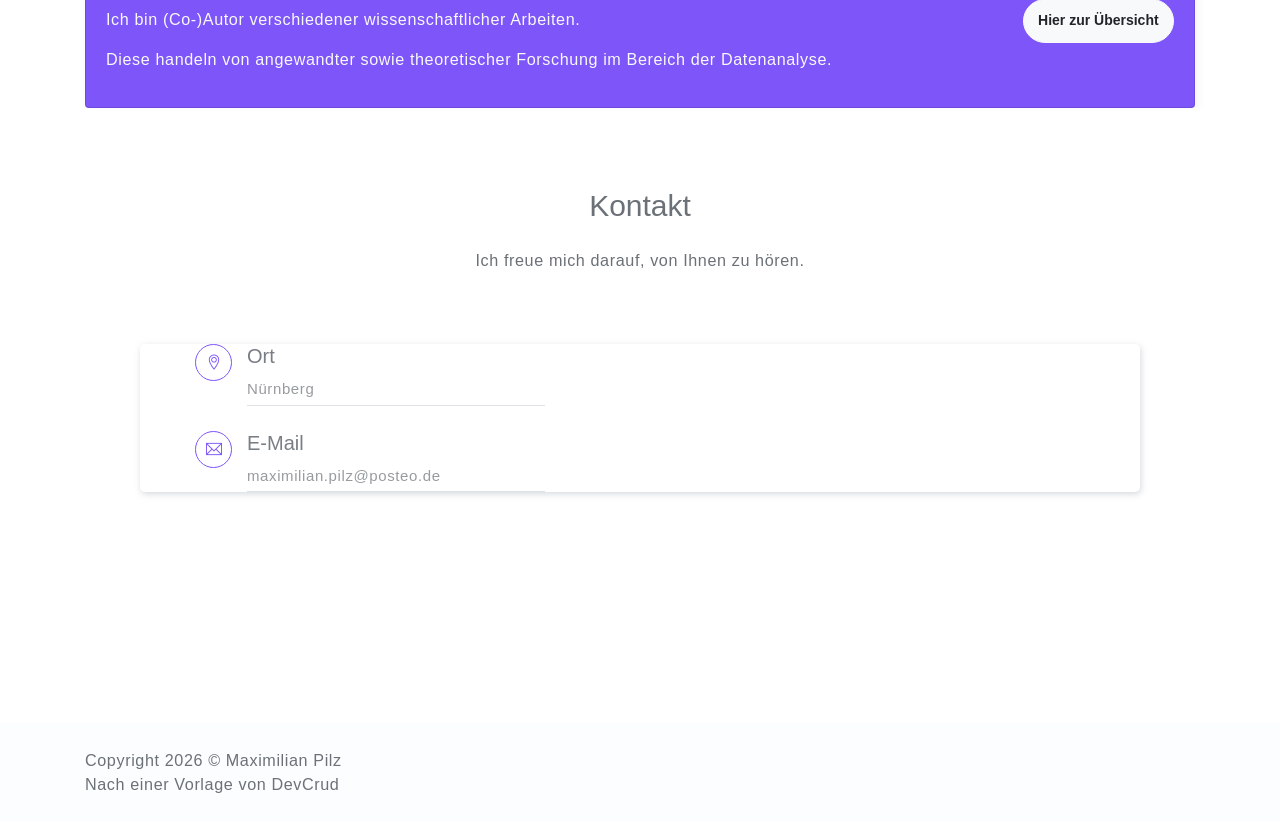
==== commit ffee004c: "update bio" ====
--- a/index.html
+++ b/index.html
@@ -32,7 +32,7 @@
                     </li>
                     <li class="nav-item">
                         <a class="nav-link" href="#service">Datenanalyse</a>
-                    </li>                   
+                    </li>
                     <li class="nav-item">
                         <a class="nav-link" href="#lehre">Lehre</a>
                     </li>
@@ -47,7 +47,7 @@
                     </li>
                 </ul>
             </div>
-        </div>          
+        </div>
     </nav>
     <!-- End of page navibation -->
 
@@ -58,18 +58,18 @@
                 <h6 class="supertitle">Hallo! Ich bin</h6>
                 <h6 class="title">Dr. Maximilian Pilz</h6>
                 <h6 class="subtitle">Data Scientist</h6>
- 
+
 
                 <div class="socials mt-4">
-                    <a class="social-item" href="https://de.linkedin.com/in/maximilian-pilz-76b919141"><i class="ti-linkedin"></i></a>                  
+                    <a class="social-item" href="https://de.linkedin.com/in/maximilian-pilz-76b919141"><i class="ti-linkedin"></i></a>
                     <a class="social-item" href="https://github.com/max-pilz"><i class="ti-github"></i></a>
 		            <a class="social-item" href="https://orcid.org/0000-0002-9685-1613"><i class="fa fa-orcid fa-lg"></i></a>
                 </div>
-            </div>              
+            </div>
             <div class="img-holder">
                 <img src="assets/imgs/opt_pilz_maximilian.jpg" alt="">
-            </div>      
-        </div>  
+            </div>
+        </div>
 
         <!-- Header-widget -->
         <div class="widget">
@@ -88,7 +88,7 @@
         </div>
     </header>
     <!-- End of Page Header -->
-    
+
     <!-- About section -->
     <section id="about" class="section mt-3">
         <div class="container mt-5">
@@ -100,7 +100,8 @@
                     <p>Von 2012 bis 2017 habe ich in Bayreuth und Nizza Mathematik mit Anwendungsfach Wirtschaftswissenschaften studiert. Bereits zu Studienzeiten lag meine Leidenschaft bei der Statistik und dem maschinellen Lernen.</p>
                     <p>Nach meinem Studium habe ich von 2017 bis 2021 als Biostatistiker am Institut f&uuml;r Medizinische Biometrie und Informatik am Universit&auml;tsklinikum Heidelberg gearbeitet und promoviert.</p>
                     <p>Anschlie&szlig;end war ich von April 2021 bis April 2022 als Data Scientist bei der Deutschen Bundesbank in Frankfurt/Main t&auml;tig.</p>
-                    <p>Seit April 2022 arbeite ich hauptberuflich am Fraunhofer-Institut f&uuml;r Techno- und Wirtschaftsmathematik (ITWM) in Kaiserslautern im Bereich Optimierung. Dort bin ich vor allem mit Projekten aus den Life Sciences besch&auml;ftigt.</p>     
+                    <p>Von April 2022 bis Oktober 2025 arbeitete ich hauptberuflich am Fraunhofer-Institut f&uuml;r Techno- und Wirtschaftsmathematik (ITWM) in Kaiserslautern im Bereich Optimierung. Dort war ich vor allem mit Projekten aus den Life Sciences besch&auml;ftigt.</p>
+                    <p>Seit Oktober 2025 bin ich Professor für Angewandte Gesundheitsanalytik an der N&uuml;rnberg School of Health der Technischen Hochschule N&uuml;rnberg.</p>
                 </div>
             </div>
         </div>
@@ -123,7 +124,7 @@
                                     <li>Regression und Klassifikation</li>
                                     <li>Deep Learning</li>
                                     <li>Clustering</li>
-                                </ul>            
+                                </ul>
                             </p>
                         </div>
                     </div>
@@ -137,7 +138,7 @@
                                     <li>Statistisches Testen</li>
                                     <li>Deskriptive Datenauswertung</li>
                                     <li>Regressionsmodelle und statistischen Sch&auml;tzen</li>
-                                </ul>            
+                                </ul>
                             </p>
                         </div>
                     </div>
@@ -151,7 +152,7 @@
                                     <li>Fallzahlplanung</li>
                                     <li>Adaptive Studiendesigns</li>
                                     <li>Statistische Auswertung von Studiendaten</li>
-                                </ul>            
+                                </ul>
                             </p>
                         </div>
                     </div>
@@ -159,7 +160,7 @@
             </div>
         </div>
         <div class="container mt-5">
-            <div class="pl-md-4 col-md-13">         
+            <div class="pl-md-4 col-md-13">
                     <p>Mit folgenden Programmiersprachen habe ich gearbeitet:</p>
                 </div>
                 <div class="row text-center">
@@ -208,7 +209,7 @@
                 </div>
             </div>
         </div>
-    </section> 
+    </section>
     <!-- End of Lehre Section -->
 
 
@@ -289,10 +290,10 @@
                              </form>
                         </div>
                     </div>
-                </div> 
-            </div>
-        </div>
-    </section>      
+                </div>
+            </div>
+        </div>
+    </section>
     <!-- End of Wissenschaft section. -->
 
     <!-- Contact Section -->
@@ -307,8 +308,8 @@
                         <i class="ti-location-pin"></i>
                         <div class="">
                             <h5>Ort</h5>
-                            <p> Neustadt/Weinstr.</p>
-                        </div>                          
+                            <p> N&uuml;rnberg</p>
+                        </div>
                     </div>
                     <div class="item">
                         <i class="ti-email"></i>
@@ -317,9 +318,9 @@
                             <p>maximilian.pilz@posteo.de</p>
                         </div>
                     </div>
-                </div>                  
-            </div>
-        </div>  
+                </div>
+            </div>
+        </div>
     </section>
     <!-- End of Contact Section -->
 
@@ -333,9 +334,9 @@
                 </div>
             </div>
         </div>
-    </footer> 
+    </footer>
     <!-- End of page footer -->
-	
+
 	<!-- core  -->
     <script src="assets/vendors/jquery/jquery-3.4.1.js"></script>
     <script src="assets/vendors/bootstrap/bootstrap.bundle.js"></script>
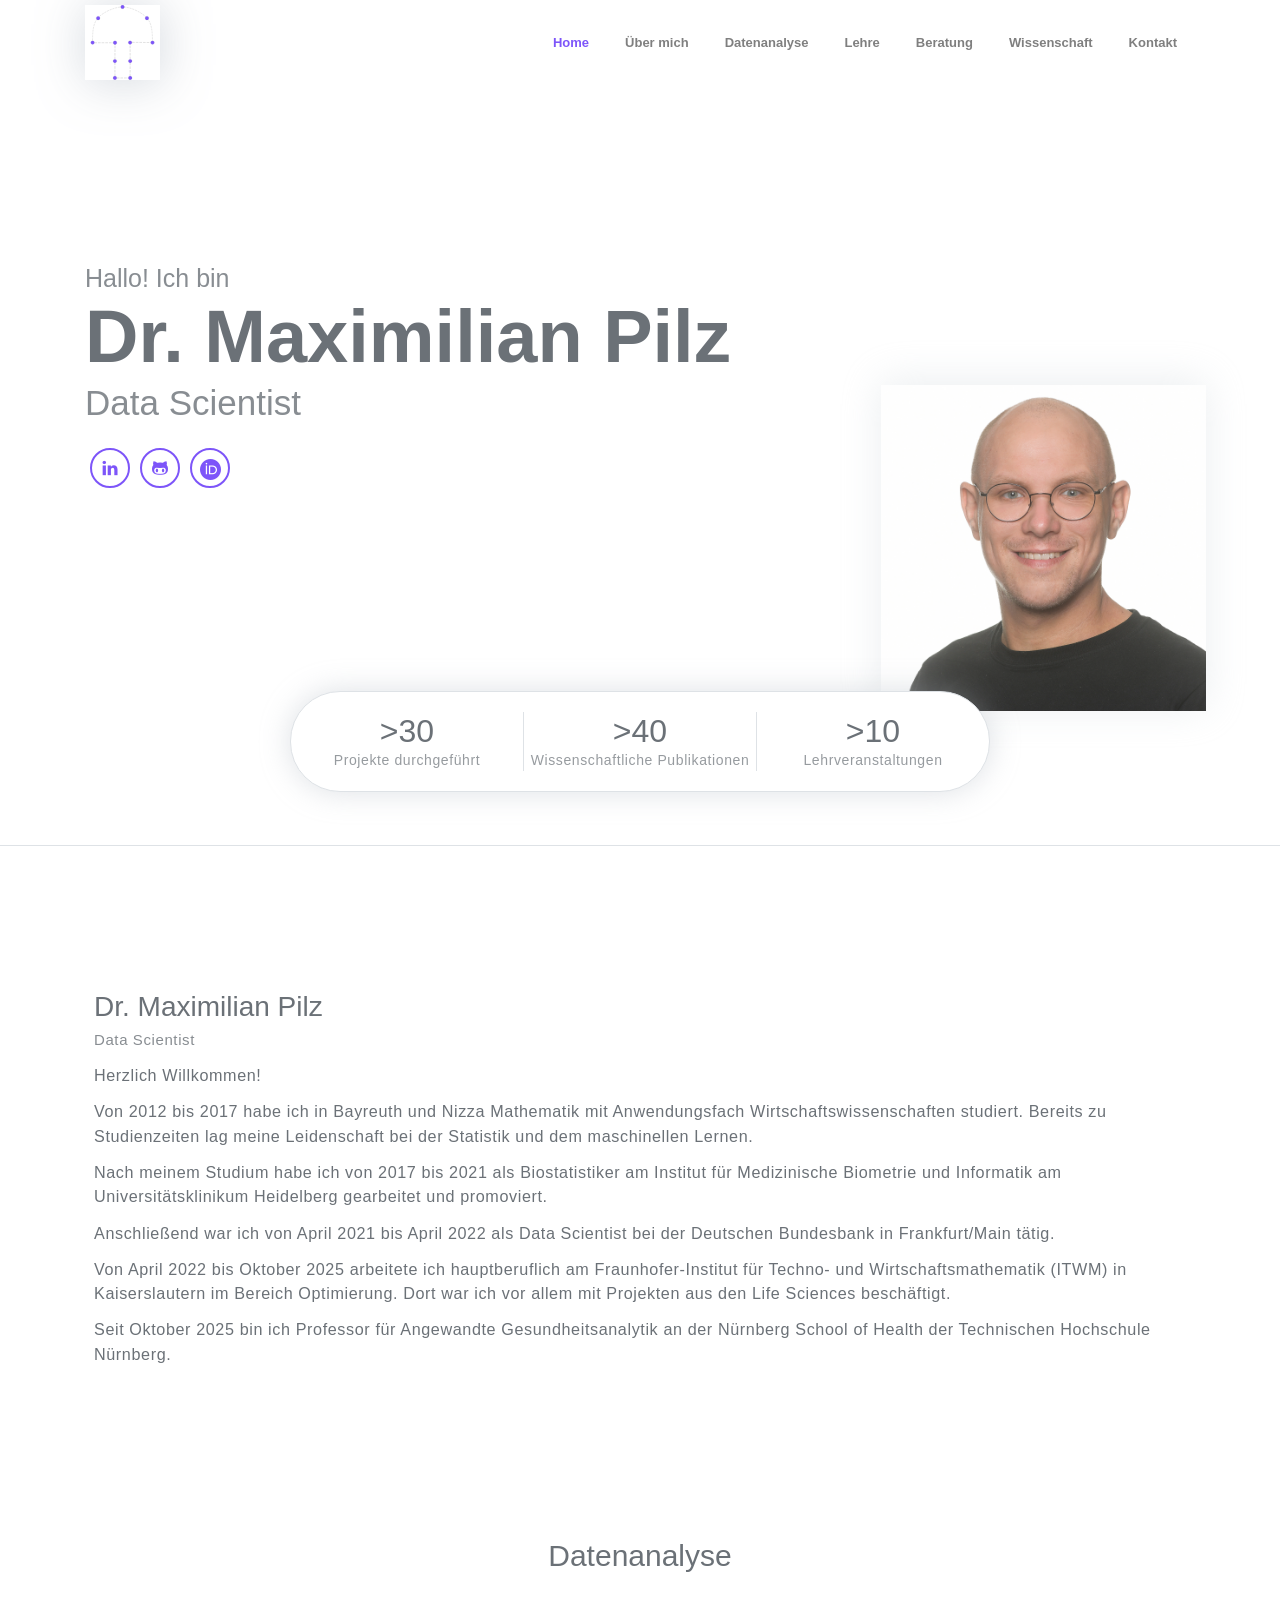
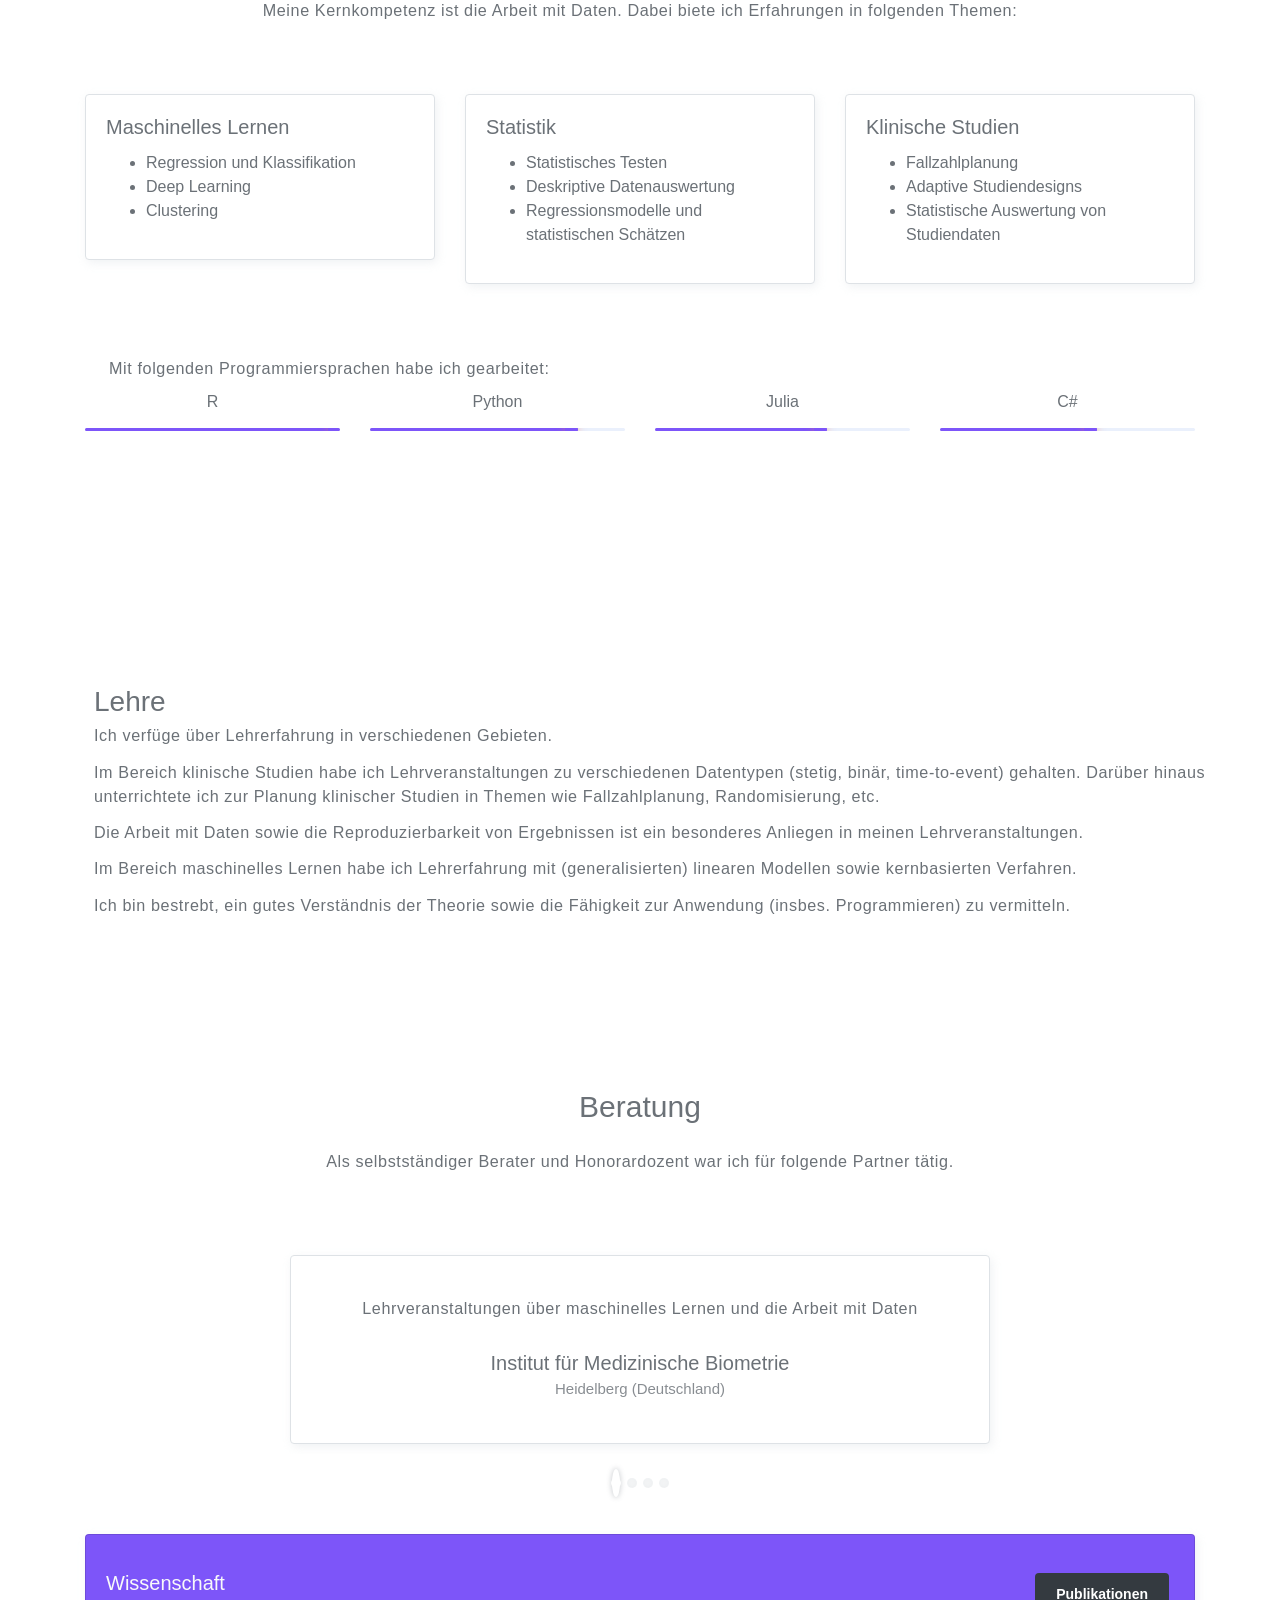
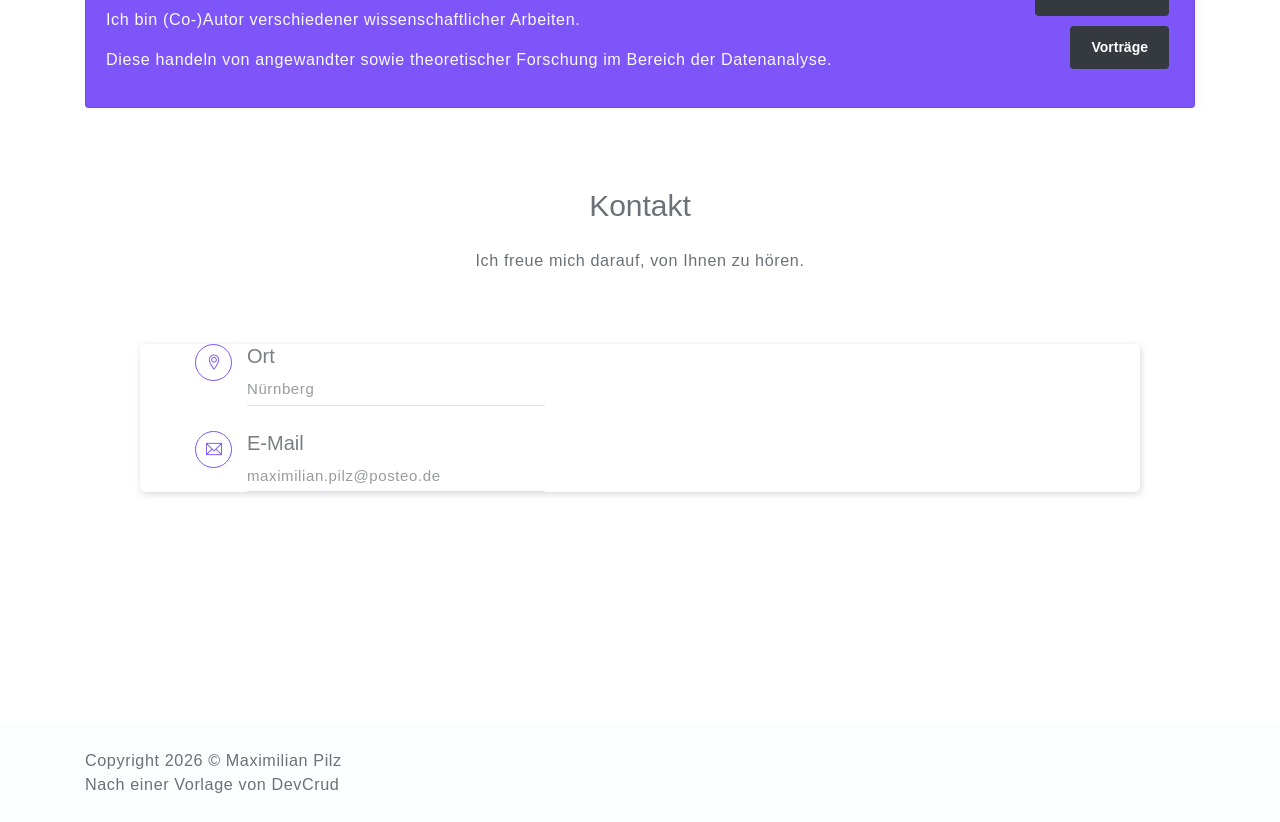
==== commit fc364c7a: "add references and talks" ====
--- a/index.html
+++ b/index.html
@@ -285,9 +285,10 @@
                             <p class="mb-3">Diese handeln von angewandter sowie theoretischer Forschung im Bereich der Datenanalyse.</p>
                         </div>
                         <div class="col-sm-3 text-center text-sm-right">
-                            <form action="https://orcid.org/0000-0002-9685-1613" method="get" target="_blank">
-                                <button class="btn btn-light rounded" type="submit">Hier zur &Uuml;bersicht</button>
-                             </form>
+                            <nav>
+                            <a href="assets/tex/publikationen.html" class="btn">Publikationen</a>
+                            <a href="assets/tex/vortraege.html" class="btn">Vorträge</a>
+                            </nav>
                         </div>
                     </div>
                 </div>
